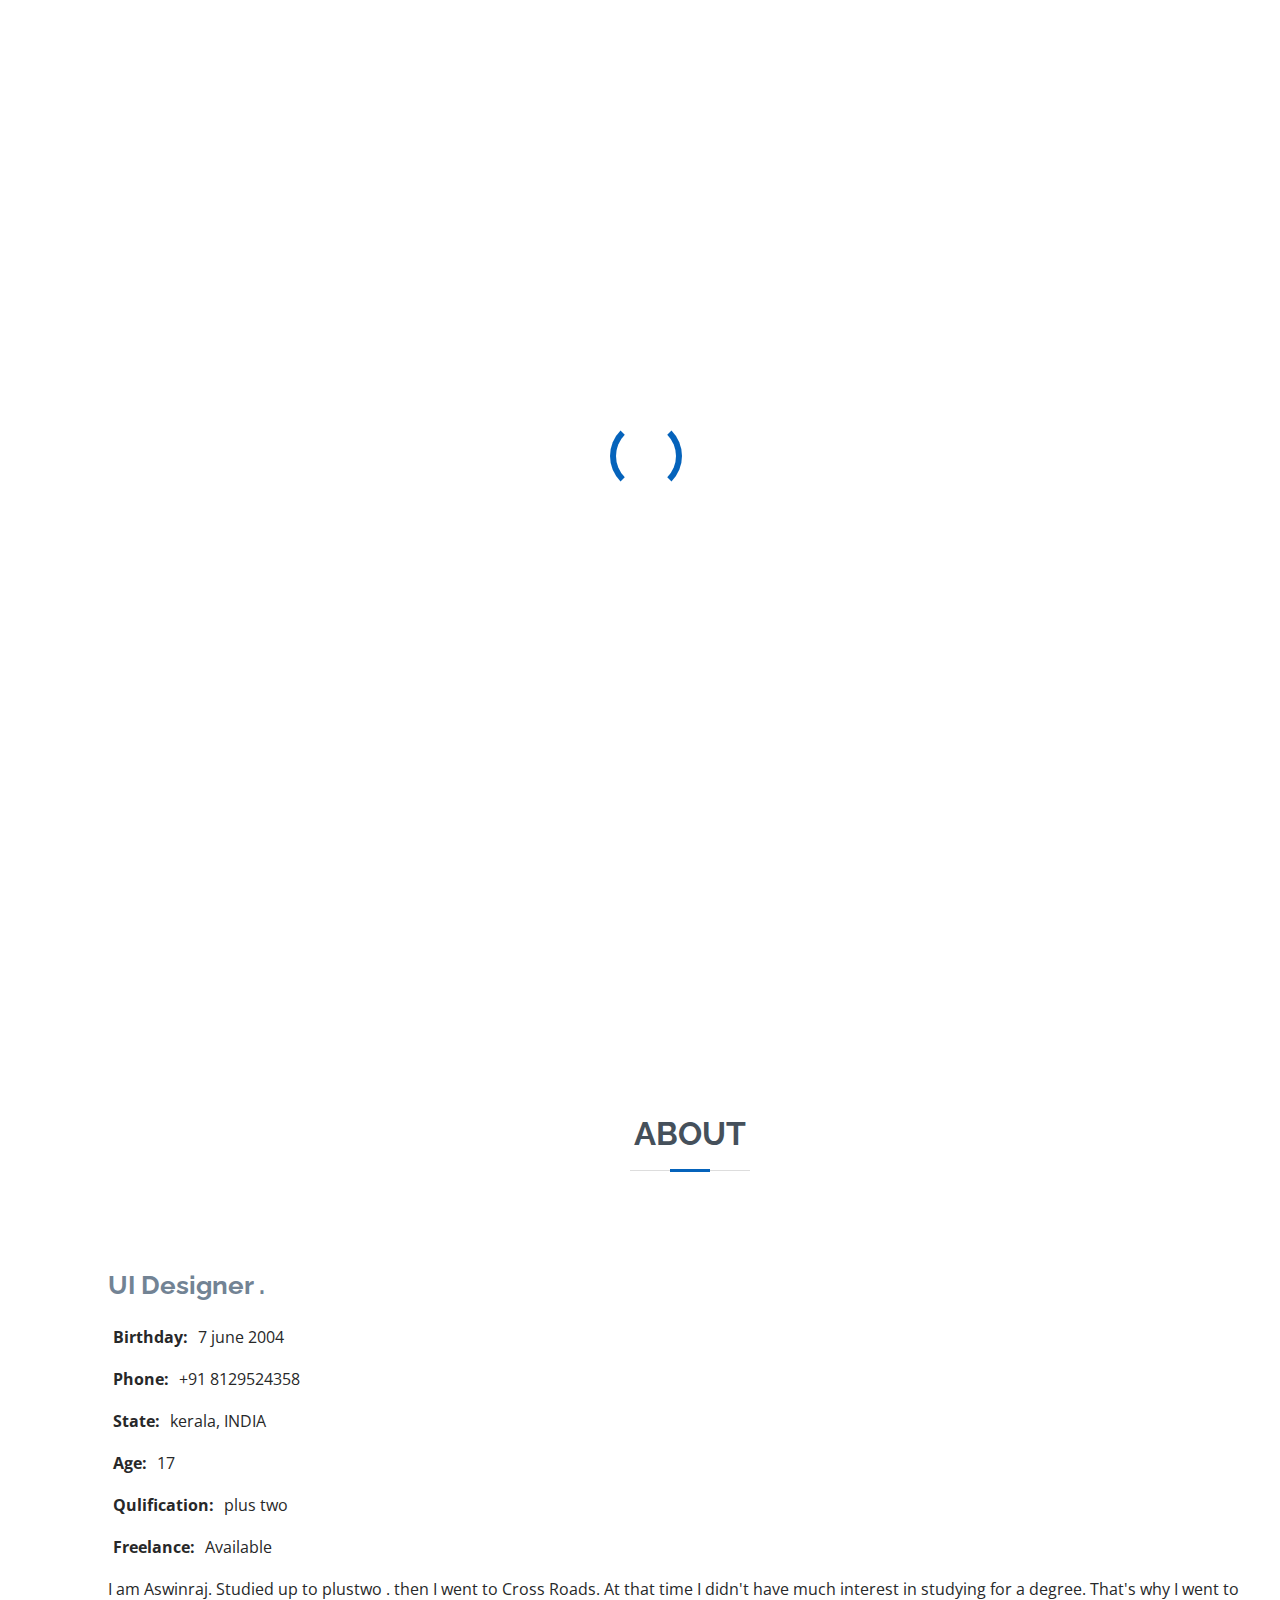
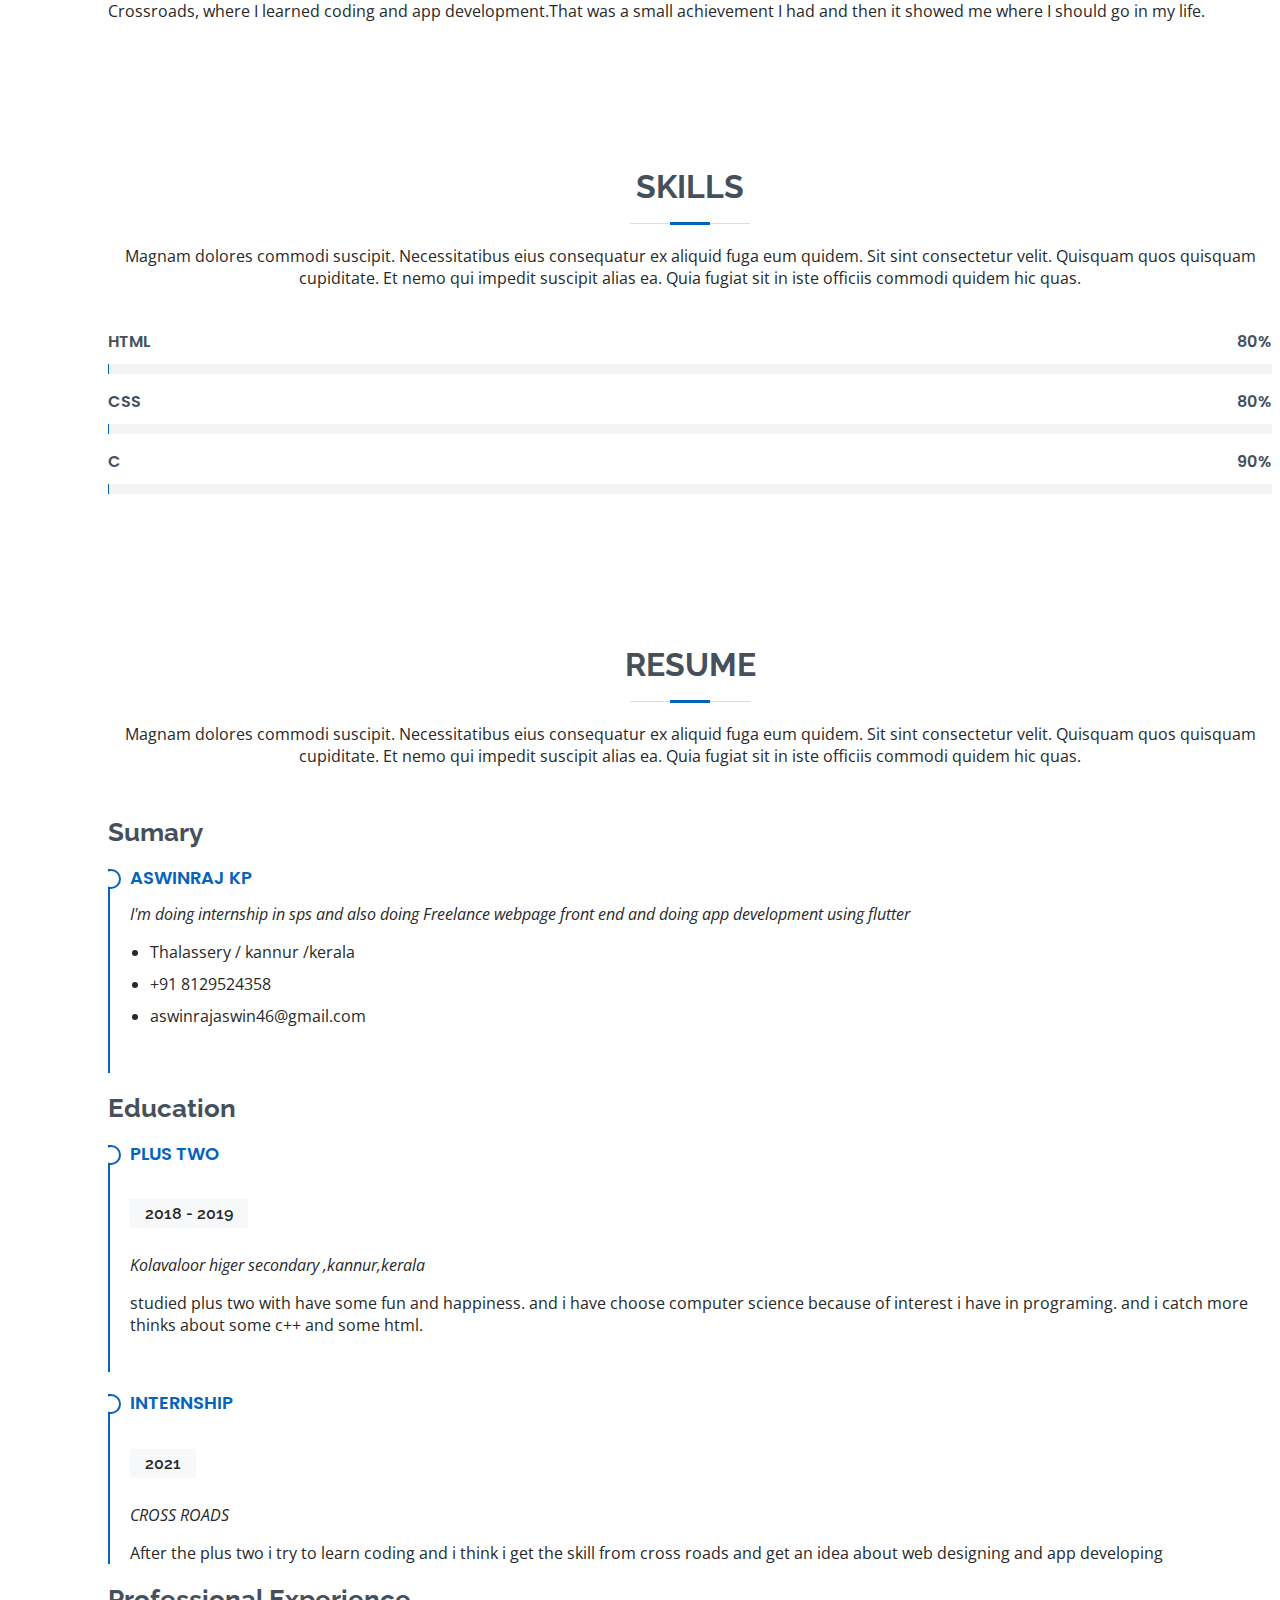
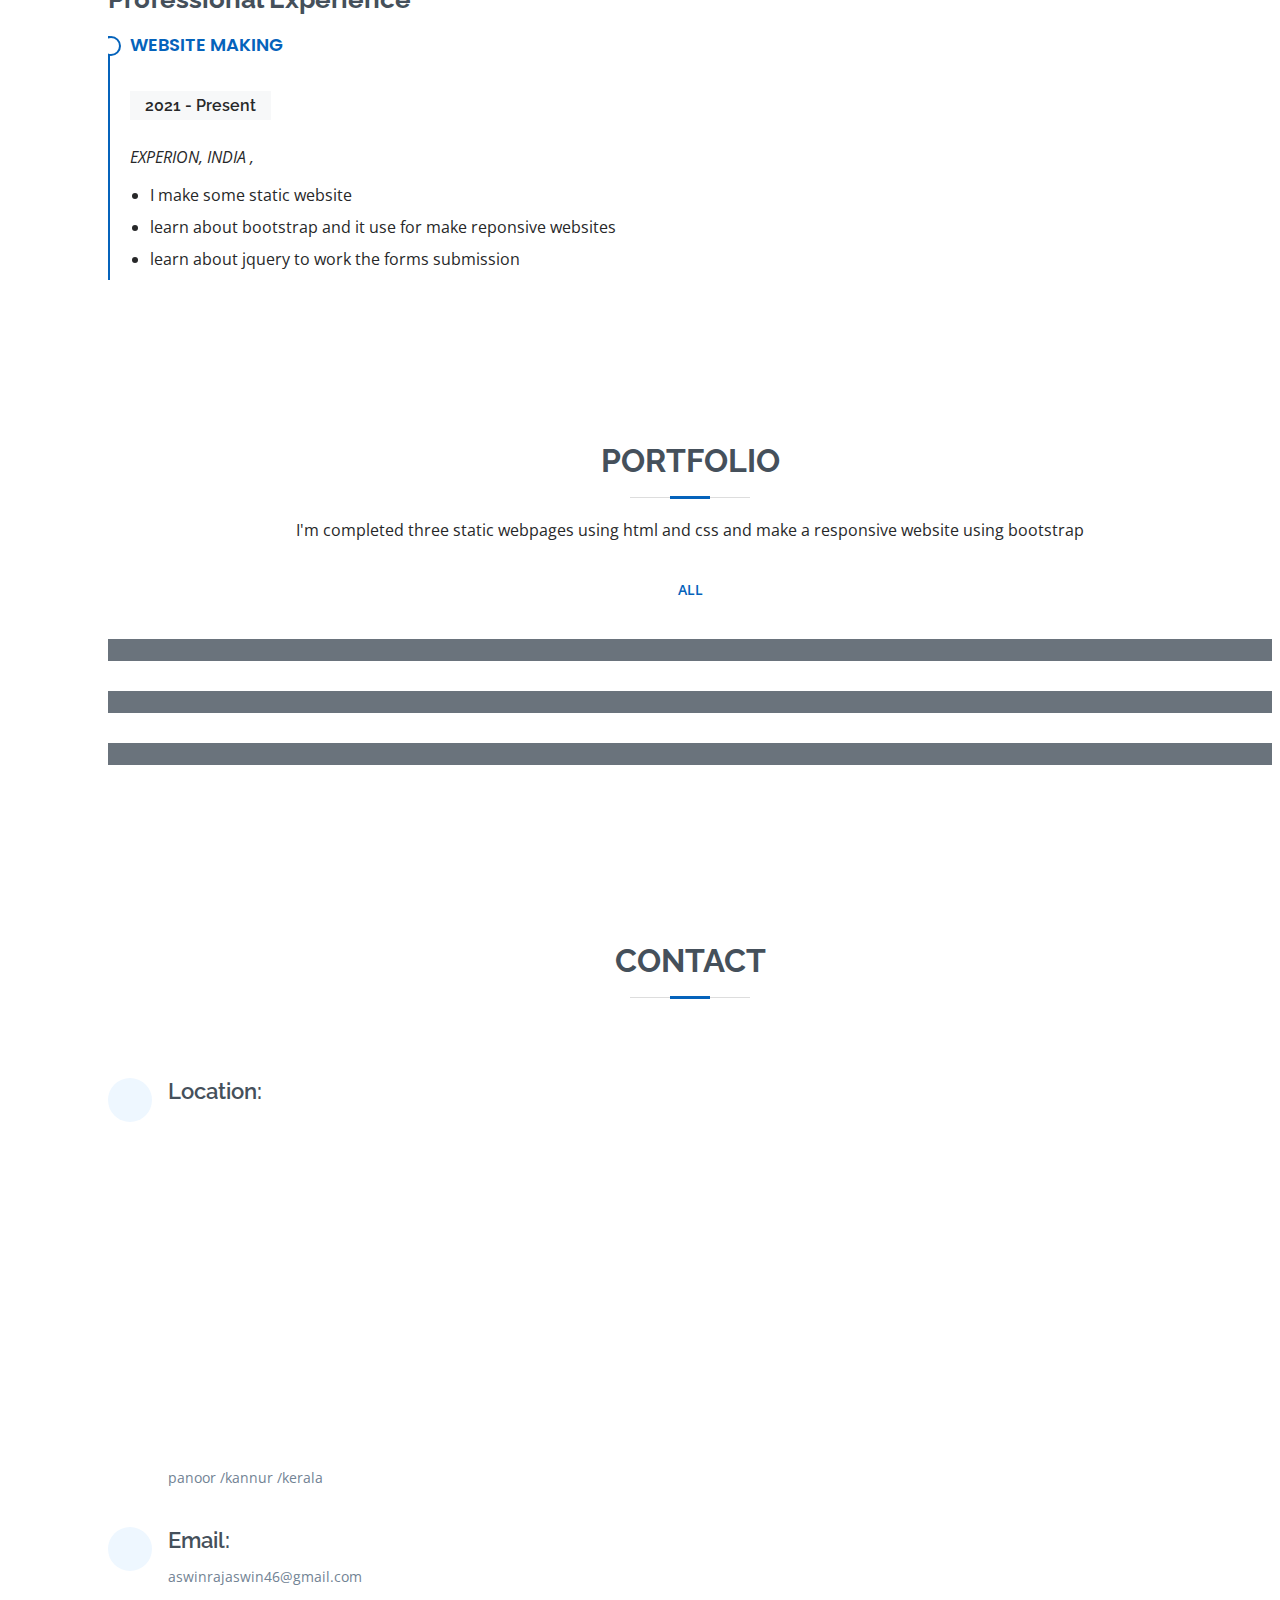
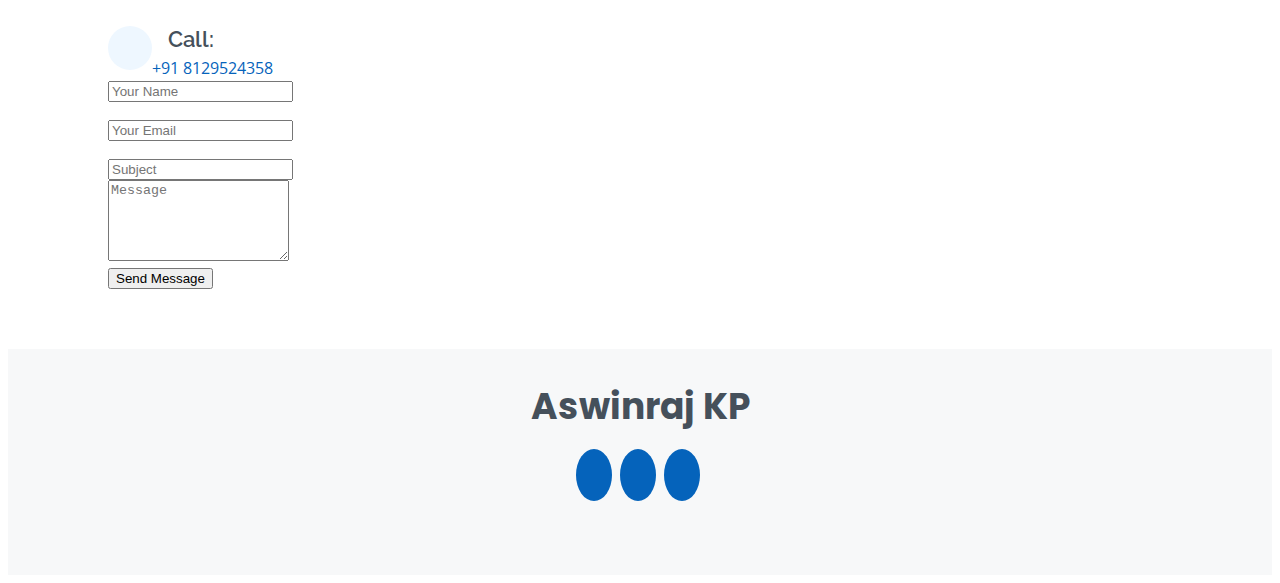
==== index.html @ 4da0a4b7 "a" ====
<!DOCTYPE html>
<html lang="en">

<head>
  <meta charset="utf-8">
  <meta content="width=device-width, initial-scale=1.0" name="viewport">

  <title>Aswinraj KP</title>
  <meta content="" name="description">
  <meta content="" name="keywords">

  <link href="aswin.jpg" rel="icon">
  <link href="aswin.jpg" rel="apple-touch-icon">
 
  
  <link href="https://fonts.googleapis.com/css?family=Open+Sans:300,300i,400,400i,600,600i,700,700i|Raleway:300,300i,400,400i,500,500i,600,600i,700,700i|Poppins:300,300i,400,400i,500,500i,600,600i,700,700i" rel="stylesheet">

  
  <link href="assets/vendor/aos/aos.css" rel="stylesheet">
  <link href="assets/vendor/bootstrap/css/bootstrap.min.css" rel="stylesheet">
  <link href="assets/vendor/bootstrap-icons/bootstrap-icons.css" rel="stylesheet">
  <link href="assets/vendor/boxicons/css/boxicons.min.css" rel="stylesheet">
  <link href="assets/vendor/glightbox/css/glightbox.min.css" rel="stylesheet">
  <link href="assets/vendor/swiper/swiper-bundle.min.css" rel="stylesheet">

 
  <link href="assets/css/style.css" rel="stylesheet">

  
</head>

<body>

  
  <i class="bi bi-list mobile-nav-toggle d-xl-none"></i>
  
  <header id="header" class="d-flex flex-column justify-content-center">

    <nav id="navbar" class="navbar nav-menu">
      <ul>
        <li><a href="#hero" class="nav-link scrollto active"><i class="bx bx-home"></i> <span>Home</span></a></li>
        <li><a href="#about" class="nav-link scrollto"><i class="bx bx-user"></i> <span>About</span></a></li>
        <li><a href="#resume" class="nav-link scrollto"><i class="bx bx-file-blank"></i> <span>Resume</span></a></li>
        <li><a href="#portfolio" class="nav-link scrollto"><i class="bx bx-book-content"></i> <span>Portfolio</span></a></li>
        <!-- <li><a href="#services" class="nav-link scrollto"><i class="bx bx-server"></i> <span>blog</span></a></li> -->
        <li><a href="#contact" class="nav-link scrollto"><i class="bx bx-envelope"></i> <span>Contact</span></a></li>
      </ul>
    </nav>
  </header>

 
  <section id="hero" class="d-flex flex-column justify-content-center">
    <div class="container" data-aos="zoom-in" data-aos-delay="100">
      <h1>Aswinraj kp</h1>
      <p>I'm <span class="typed" data-typed-items=" Freelancer"></span></p>
      <div class="social-links">
        <a href="https://www.facebook.com" class="facebook"><i class="bx bxl-facebook"></i></a>
        <a href="https://www.instagram.com" class="instagram"><i class="bx bxl-instagram"></i></a>
        <a href="https://www.linkedin.com" class="linkedin"><i class="bx bxl-linkedin"></i></a>
      </div>
    </div>
  </section>

  <main id="main">

    
    <section id="about" class="about">
      <div class="container" data-aos="fade-up">

        <div class="section-title">
          <h2>About</h2>
          <p></p>
        </div>

        <div class="row">
          <div class="col-lg-4">
            <img src="assets/img/profile-img.jpg" class="img-fluid" alt="">
          </div>
          <div class="col-lg-8 pt-4 pt-lg-0 content">
            <h3>UI Designer .</h3>
           
            <div class="row">
              <div class="col-lg-6">
                <ul>
                  <li><i class="bi bi-chevron-right"></i> <strong>Birthday:</strong> <span>7 june 2004</span></li>
                  <li><i class="bi bi-chevron-right"></i> <strong>Phone:</strong> <span>+91 8129524358</span></li>
                  <li><i class="bi bi-chevron-right"></i> <strong>State:</strong> <span>kerala, INDIA</span></li>
                </ul>
              </div>
              <div class="col-lg-6">
                <ul>
                  <li><i class="bi bi-chevron-right"></i> <strong>Age:</strong> <span>17</span></li>
                  <li><i class="bi bi-chevron-right"></i> <strong>Qulification:</strong> <span>plus two</span></li>
                  <li><i class="bi bi-chevron-right"></i> <strong>Freelance:</strong> <span>Available</span></li>
                </ul>
              </div>
            </div>
            <p>
              I am Aswinraj. Studied up to plustwo .  then I went to Cross Roads. At that time I didn't have much interest in studying for a degree. That's why I went to Crossroads, where I learned coding and app development.That was a small achievement I had and then it showed me where I should go in my life.
            </p>
      </div>
    </section>

   

   
    <section id="skills" class="skills section-bg">
      <div class="container" data-aos="fade-up">

        <div class="section-title">
          <h2>Skills</h2>
          <p>Magnam dolores commodi suscipit. Necessitatibus eius consequatur ex aliquid fuga eum quidem. Sit sint consectetur velit. Quisquam quos quisquam cupiditate. Et nemo qui impedit suscipit alias ea. Quia fugiat sit in iste officiis commodi quidem hic quas.</p>
        </div>

        <div class="row skills-content">

          <div class="col-lg-12">

            <div class="progress">
              <span class="skill">HTML <i class="val">80%</i></span>
              <div class="progress-bar-wrap">
                <div class="progress-bar" role="progressbar" aria-valuenow="80" aria-valuemin="0" aria-valuemax="100"></div>
              </div>
            </div>

            <div class="progress">
              <span class="skill">CSS <i class="val">80%</i></span>
              <div class="progress-bar-wrap">
                <div class="progress-bar" role="progressbar" aria-valuenow="80" aria-valuemin="0" aria-valuemax="100"></div>
              </div>
            </div>

            <div class="progress">
              <span class="skill">c <i class="val">90%</i></span>
              <div class="progress-bar-wrap">
                <div class="progress-bar" role="progressbar" aria-valuenow="90" aria-valuemin="0" aria-valuemax="100"></div>
              </div>
            </div>
          </div>

      </div>
    </section>

   
    <section id="resume" class="resume">
      <div class="container" data-aos="fade-up">

        <div class="section-title">
          <h2>Resume</h2>
          <p>Magnam dolores commodi suscipit. Necessitatibus eius consequatur ex aliquid fuga eum quidem. Sit sint consectetur velit. Quisquam quos quisquam cupiditate. Et nemo qui impedit suscipit alias ea. Quia fugiat sit in iste officiis commodi quidem hic quas.</p>
        </div>

        <div class="row">
          <div class="col-lg-6">
            <h3 class="resume-title">Sumary</h3>
            <div class="resume-item pb-0">
              <h4>Aswinraj KP</h4>
              <p><em>I'm doing internship in sps and also doing Freelance webpage front end and doing app development using flutter</em></p>
              <ul>
                <li>Thalassery / kannur /kerala</li>
                <li>+91 8129524358</li>
                <li>aswinrajaswin46@gmail.com</li>
              </ul>
            </div>

            <h3 class="resume-title">Education</h3>
            <div class="resume-item">
              <h4>PLUS TWO</h4>
              <h5>2018 - 2019</h5>
              <p><em>Kolavaloor higer secondary ,kannur,kerala</em></p>
          <p>studied plus two with have some fun and happiness. and i have choose computer science because of interest i have in programing. and i catch more thinks about some c++ and some html.   </p>
            </div>
            <div class="resume-item">
              <h4>INTERNSHIP</h4>
              <h5>2021</h5>
              <p><em>CROSS ROADS</em></p>
              <p>After the plus two i try to learn coding and  i think i get the skill from cross roads and get an idea about web designing and app developing  </p>
            </div>
          </div>
          <div class="col-lg-6">
            <h3 class="resume-title">Professional Experience</h3>
            <div class="resume-item">
              <h4>WEBSITE MAKING </h4>
              <h5>2021  - Present</h5>
              <p><em>EXPERION, INDIA , </em></p>
              <ul>
                <li>I make some static website </li>
                <li>learn about bootstrap and it use for make reponsive websites  </li>
                <li>learn about jquery to work the forms submission     </li>
              </ul>
            </div>
           
          </div>
        </div>

      </div>
    </section>
    
    <section id="portfolio" class="portfolio section-bg">
      <div class="container" data-aos="fade-up">

        <div class="section-title">
          <h2>Portfolio</h2>
          <p>I'm completed three static webpages using html and css and make a responsive website using bootstrap </p>
        </div>

        <div class="row">
          <div class="col-lg-12 d-flex justify-content-center" data-aos="fade-up" data-aos-delay="100">
            <ul id="portfolio-flters">
              <li data-filter="*" class="filter-active">All</li>
            </ul>
          </div>
        </div>

        <div class="row portfolio-container" data-aos="fade-up" data-aos-delay="200">

          <div class="col-lg-4 col-md-6 portfolio-item filter-web">
            <div class="portfolio-wrap">
              <img src="assets/img/portfolio/portfolio-1.jpg" class="img-fluid" alt="">
              <div class="portfolio-info">
                <h4>web 1</h4>
                <p>Web</p>
              </div>
            </div>
          </div>

          <div class="col-lg-4 col-md-6 portfolio-item filter-web">
            <div class="portfolio-wrap">
              <img src="assets/img/portfolio/portfolio-2.jpg" class="img-fluid" alt="">
              <div class="portfolio-info">
                <h4>Web 2</h4>
                <p>Web</p>
              </div>
            </div>
          </div>

          <div class="col-lg-4 col-md-6 portfolio-item filter-web">
            <div class="portfolio-wrap">
              <img src="assets/img/portfolio/portfolio-3.jpg" class="img-fluid" alt="">
              <div class="portfolio-info">
                <h4>web 3</h4>
                <p>WEB</p>
              </div>
            </div>
          </div>

        

         
        </div>

      </div>
    </section>

   
    <!-- <section id="services" class="services">
      <div class="container" data-aos="fade-up">

        <div class="section-title">
          <h2>BLOG </h2>
         
        </div>

        <div class="row">

          <div class="col-lg-4 col-md-6 d-flex align-items-stretch" data-aos="zoom-in" data-aos-delay="100">
            <div class="icon-box iconbox-blue">
              <div class="icon">
                <svg width="100" height="100" viewBox="0 0 600 600" xmlns="http://www.w3.org/2000/svg">
                  <path stroke="none" stroke-width="0" fill="#f5f5f5" d="M300,521.0016835830174C376.1290562159157,517.8887921683347,466.0731472004068,529.7835943286574,510.70327084640275,468.03025145048787C554.3714126377745,407.6079735673963,508.03601936045806,328.9844924480964,491.2728898941984,256.3432110539036C474.5976632858925,184.082847569629,479.9380746630129,96.60480741107993,416.23090153303,58.64404602377083C348.86323505073057,18.502131276798302,261.93793281208167,40.57373210992963,193.5410806939664,78.93577620505333C130.42746243093433,114.334589627462,98.30271207620316,179.96522072025542,76.75703585869454,249.04625023123273C51.97151888228291,328.5150500222984,13.704378332031375,421.85034740162234,66.52175969318436,486.19268352777647C119.04800174914682,550.1803526380478,217.28368757567262,524.383925680826,300,521.0016835830174"></path>
                </svg>
                <i class="bx bxl-dribbble"></i>
              </div>
              <h4><a href="">TRAVEL</a></h4>
              <p> TRAVEL helps to explore more. and some peoples enjoy travel .but some peoples not interest to travel but the 75% peoples likes to travel some times makes happy and some times it makes sad .but i think it helps people to get more relief from stress. to travel we need a plan and we get a knowledge about other culture and the life style of others and get the idea of food in different cultures     </p>
            </div>
          </div>

          <div class="col-lg-4 col-md-6 d-flex align-items-stretch mt-4 mt-md-0" data-aos="zoom-in" data-aos-delay="200">
            <div class="icon-box iconbox-orange ">
              <div class="icon">
                <svg width="100" height="100" viewBox="0 0 600 600" xmlns="http://www.w3.org/2000/svg">
                  <path stroke="none" stroke-width="0" fill="#f5f5f5" d="M300,582.0697525312426C382.5290701553225,586.8405444964366,449.9789794690241,525.3245884688669,502.5850820975895,461.55621195738473C556.606425686781,396.0723002908107,615.8543463187945,314.28637112970534,586.6730223649479,234.56875336149918C558.9533121215079,158.8439757836574,454.9685369536778,164.00468322053177,381.49747125262974,130.76875717737553C312.15926192815925,99.40240125094834,248.97055460311594,18.661163978235184,179.8680185752513,50.54337015887873C110.5421016452524,82.52863877960104,119.82277516462835,180.83849132639028,109.12597500060166,256.43424936330496C100.08760227029461,320.3096726198365,92.17705696193138,384.0621239912766,124.79988738764834,439.7174275375508C164.83382741302287,508.01625554203684,220.96474134820875,577.5009287672846,300,582.0697525312426"></path>
                </svg>
                <i class="bx bx-file"></i>
              </div>
              <h4><a href="">TECH NEWS  </a></h4>
              <p>every day the world get changes and the tech field have developments every day so we want to know about our tech news and it gives an idea of new technology and its helps get infomationation were will we GO . tech news when early show the coming technology and other interesting things. and you know that you can advice others and help them in tech field        </p>
            </div>
          </div>

          <div class="col-lg-4 col-md-6 d-flex align-items-stretch mt-4 mt-lg-0" data-aos="zoom-in" data-aos-delay="300">
            <div class="icon-box iconbox-pink">
              <div class="icon">
                <svg width="100" height="100" viewBox="0 0 600 600" xmlns="http://www.w3.org/2000/svg">
                  <path stroke="none" stroke-width="0" fill="#f5f5f5" d="M300,541.5067337569781C382.14930387511276,545.0595476570109,479.8736841581634,548.3450877840088,526.4010558755058,480.5488172755941C571.5218469581645,414.80211281144784,517.5187510058486,332.0715597781072,496.52539010469104,255.14436215662573C477.37192572678356,184.95920475031193,473.57363656557914,105.61284051026155,413.0603344069578,65.22779650032875C343.27470386102294,18.654635553484475,251.2091493199835,5.337323636656869,175.0934190732945,40.62881213300186C97.87086631185822,76.43348514350839,51.98124368387456,156.15599469081315,36.44837278890362,239.84606092416172C21.716077023791087,319.22268207091537,43.775223500013084,401.1760424656574,96.891909868211,461.97329694683043C147.22146801428983,519.5804099606455,223.5754009179313,538.201503339737,300,541.5067337569781"></path>
                </svg>
                <i class="bx bx-tachometer"></i>
              </div>
              <h4><a href=""> TALK </a></h4>
              <p>in this society. we haven't a better communication with others but we decide to speech with someone. then get a strong bond with them. in this time get more value in the time when we talking with some one but all are busy with their work. but we have some one to hear our words that a blessing and its remove stress for that time    </p>
            </div>
          </div>
          <div class="col-lg-4 col-md-6 d-flex align-items-stretch mt-4 mt-lg-0" data-aos="zoom-in" data-aos-delay="300">
            <div class="icon-box iconbox-pink">
              <div class="icon">
                <svg width="100" height="100" viewBox="0 0 600 600" xmlns="http://www.w3.org/2000/svg">
                  <path stroke="none" stroke-width="0" fill="#f5f5f5" d="M300,541.5067337569781C382.14930387511276,545.0595476570109,479.8736841581634,548.3450877840088,526.4010558755058,480.5488172755941C571.5218469581645,414.80211281144784,517.5187510058486,332.0715597781072,496.52539010469104,255.14436215662573C477.37192572678356,184.95920475031193,473.57363656557914,105.61284051026155,413.0603344069578,65.22779650032875C343.27470386102294,18.654635553484475,251.2091493199835,5.337323636656869,175.0934190732945,40.62881213300186C97.87086631185822,76.43348514350839,51.98124368387456,156.15599469081315,36.44837278890362,239.84606092416172C21.716077023791087,319.22268207091537,43.775223500013084,401.1760424656574,96.891909868211,461.97329694683043C147.22146801428983,519.5804099606455,223.5754009179313,538.201503339737,300,541.5067337569781"></path>
                </svg>
                <i class="bx bx-tachometer"></i>
              </div>
              <h4><a href=""> SPORTS </a></h4>
              <p>in india there india so many sports and it containing so many matches of cricket,football and etc. .the most sport in is cricket and also we have a good team to represent india and the one thing is india have world cup in cricket. and and the football is famous and all other sports like hokey and kabadi i like cricket most of the other sports   </p>
            </div>
          </div>


         

        </div>

      </div>
    </section> -->


    
    <section id="contact" class="contact">
      <div class="container" data-aos="fade-up">

        <div class="section-title">
          <h2>Contact</h2>
        </div>

        <div class="row mt-1">

          <div class="col-lg-4">
            <div class="info">
              <div class="address">
                <i class="bi bi-geo-alt"></i>
                <h4>Location:</h4>
                <div class="mapouter"><div class="gmap_canvas"><iframe class="gmap_iframe" width="100%" frameborder="0" scrolling="no" marginheight="0" marginwidth="0" src="https://maps.google.com/maps?width=382&amp;height=345&amp;hl=en&amp;q=panoor&amp;t=&amp;z=14&amp;ie=UTF8&amp;iwloc=B&amp;output=embed"></iframe><a href="https://www.fnfgo.com/">FNF Online Mods</a></div><style>.mapouter{position:relative;text-align:right;width:100%;height:345px;}.gmap_canvas {overflow:hidden;background:none!important;width:100%;height:345px;}.gmap_iframe {height:345px!important;}</style></div>
                <p>panoor /kannur /kerala</p>
              </div>

              <div class="email">
                <i class="bi bi-envelope"></i>
                <h4>Email:</h4>
                <p>aswinrajaswin46@gmail.com</p>
              </div>

              <div class="phone">
                <i class="bi bi-phone"></i>
                <h4>Call:</h4>
                <a href="tel:8129524358">+91 8129524358</a>
                <!-- <p>+91 8129524358</p> -->
              </div>

            </div>

          </div>

          <div class="col-lg-8 mt-5 mt-lg-0">

            <form id="submit-form">
              <div class="row">
                <div class="col-md-6 form-group">
                  <input type="text" name="name" class="form-control" oninput="this.value=this.value.replace(/[^A-Za-z-/ ]|^ /g,'')" maxlength="20" onkeyup="Per()"    id="name" placeholder="Your Name" required>
                 
                  <p class="er" id="peer"></p>
                </div>
                <div class="col-md-6 form-group mt-3 mt-md-0">
                  <input type="email" class="form-control" name="email" onkeyup="mal()" id="email" placeholder="Your Email" required>
                  <p class="er" id="maal"></p>
                </div>
              </div>
              <div class="form-group mt-3">
                <input type="text" class="form-control" name="subject" id="subject" placeholder="Subject" required>
              </div>
              <div class="form-group mt-3">
                <textarea class="form-control" name="message" rows="5" placeholder="Message" required></textarea>
              </div>
              <div class="my-3">
               
                <div class="error-message"></div>
                
              </div>
              <div class="text-center"><button type="submit">Send Message</button></div>
            </form>

          </div>

        </div>

      </div>
    </section>

  </main>

 
  <footer id="footer">
    <div class="container">
      <h3>Aswinraj KP</h3>
      <div class="social-links">
        <a href="#" class="facebook"><i class="bx bxl-facebook"></i></a>
        <a href="#" class="instagram"><i class="bx bxl-instagram"></i></a>
        <a href="#" class="linkedin"><i class="bx bxl-linkedin"></i></a>
      </div>
    </div>
  </footer>

  <div id="preloader"></div>
  <a href="#" class="back-to-top d-flex align-items-center justify-content-center"><i class="bi bi-arrow-up-short"></i></a>

  <script src="https://ajax.googleapis.com/ajax/libs/jquery/3.5.1/jquery.min.js"></script>
  <script src="assets/vendor/aos/aos.js"></script>
  <script src="assets/vendor/bootstrap/js/bootstrap.bundle.min.js"></script>
  <script src="assets/vendor/glightbox/js/glightbox.min.js"></script>
  <script src="assets/vendor/isotope-layout/isotope.pkgd.min.js"></script>
  <script src="assets/vendor/php-email-form/validate.js"></script>
  <script src="assets/vendor/purecounter/purecounter.js"></script>
  <script src="assets/vendor/swiper/swiper-bundle.min.js"></script>
  <script src="assets/vendor/typed.js/typed.min.js"></script>
  <script src="assets/vendor/waypoints/noframework.waypoints.js"></script>

   <script src="assets/js/main.js"></script>


  <script>
    $("#submit-form").submit((e)=>{
        e.preventDefault()
        $.ajax({
            url:"https://script.google.com/macros/s/AKfycbxGHve1eW4_Kq1Y6_3KfyLB2xyuveWTqMeU-fjz-3I0kWaK92V8R6CroICCh43lqlQg/exec",
            data:$("#submit-form").serialize(),
            method:"post",
            success:function (response){
                alert("Form submitted successfully")
                window.location.reload()
               
            },
            error:function (err){
                alert("Something Error")

            }
        })
    })
</script>
</body>

</html>
---- assets/css/style.css ----
body {
  font-family: "Open Sans", sans-serif;
  color: #272829;
}

a {
  color: #0563bb;
  text-decoration: none;
}

a:hover {
  color: #067ded;
  text-decoration: none;
}

h1, h2, h3, h4, h5, h6 {
  font-family: "Raleway", sans-serif;
}


.back-to-top {
  position: fixed;
  visibility: hidden;
  opacity: 0;
  right: 15px;
  bottom: 15px;
  z-index: 996;
  background: #0563bb;
  width: 40px;
  height: 40px;
  border-radius: 50px;
  transition: all 0.4s;
}
.back-to-top i {
  font-size: 28px;
  color: #fff;
  line-height: 0;
}
.back-to-top:hover {
  background: #0678e3;
  color: #fff;
}
.back-to-top.active {
  visibility: visible;
  opacity: 1;
}

/*--------------------------------------------------------------
# Preloader
--------------------------------------------------------------*/
#preloader {
  position: fixed;
  top: 0;
  left: 0;
  right: 0;
  bottom: 0;
  z-index: 9999;
  overflow: hidden;
  background: #fff;
}

#preloader:before {
  content: "";
  position: fixed;
  top: calc(50% - 30px);
  left: calc(50% - 30px);
  border: 6px solid #0563bb;
  border-top-color: #fff;
  border-bottom-color: #fff;
  border-radius: 50%;
  width: 60px;
  height: 60px;
  -webkit-animation: animate-preloader 1s linear infinite;
  animation: animate-preloader 1s linear infinite;
}

@-webkit-keyframes animate-preloader {
  0% {
    transform: rotate(0deg);
  }
  100% {
    transform: rotate(360deg);
  }
}

@keyframes animate-preloader {
  0% {
    transform: rotate(0deg);
  }
  100% {
    transform: rotate(360deg);
  }
}
/*--------------------------------------------------------------
# Disable aos animation delay on mobile devices
--------------------------------------------------------------*/
@media screen and (max-width: 768px) {
  [data-aos-delay] {
    transition-delay: 0 !important;
  }
}
/*--------------------------------------------------------------
# Header
--------------------------------------------------------------*/
#header {
  position: fixed;
  top: 0;
  left: 0;
  bottom: 0;
  z-index: 9997;
  transition: all 0.5s;
  padding: 15px;
  overflow-y: auto;
}
@media (max-width: 992px) {
  #header {
    width: 300px;
    background: #fff;
    border-right: 1px solid #e6e9ec;
    left: -300px;
  }
}

@media (min-width: 992px) {
  #main {
    margin-left: 100px;
  }
}
/*--------------------------------------------------------------
# Navigation Menu
--------------------------------------------------------------*/
/**
* Desktop Navigation 
*/
.nav-menu {
  padding: 0;
  display: block;
}
.nav-menu * {
  margin: 0;
  padding: 0;
  list-style: none;
}
.nav-menu > ul > li {
  position: relative;
  white-space: nowrap;
}
.nav-menu a, .nav-menu a:focus {
  display: flex;
  align-items: center;
  color: #45505b;
  padding: 10px 18px;
  margin-bottom: 8px;
  transition: 0.3s;
  font-size: 15px;
  border-radius: 50px;
  background: #f2f3f5;
  height: 56px;
  width: 100%;
  overflow: hidden;
  transition: 0.3s;
}
.nav-menu a i, .nav-menu a:focus i {
  font-size: 20px;
}
.nav-menu a span, .nav-menu a:focus span {
  padding: 0 5px 0 7px;
  color: #45505b;
}
@media (min-width: 992px) {
  .nav-menu a, .nav-menu a:focus {
    width: 56px;
  }
  .nav-menu a span, .nav-menu a:focus span {
    display: none;
    color: #fff;
  }
}
.nav-menu a:hover, .nav-menu .active, .nav-menu .active:focus, .nav-menu li:hover > a {
  color: #fff;
  background: #0563bb;
}
.nav-menu a:hover span, .nav-menu .active span, .nav-menu .active:focus span, .nav-menu li:hover > a span {
  color: #fff;
}
.nav-menu a:hover, .nav-menu li:hover > a {
  width: 100%;
  color: #fff;
}
.nav-menu a:hover span, .nav-menu li:hover > a span {
  display: block;
}

/**
* Mobile Navigation 
*/
.mobile-nav-toggle {
  position: fixed;
  right: 10px;
  top: 10px;
  z-index: 9998;
  border: 0;
  background: none;
  font-size: 28px;
  transition: all 0.4s;
  outline: none !important;
  line-height: 0;
  cursor: pointer;
  border-radius: 50px;
  padding: 5px;
}
.mobile-nav-toggle i {
  color: #45505b;
}

.mobile-nav-active {
  overflow: hidden;
}
.mobile-nav-active #header {
  left: 0;
}
.mobile-nav-active .mobile-nav-toggle {
  color: #fff;
  background-color: #0563bb;
}

/*--------------------------------------------------------------
# Hero Section
--------------------------------------------------------------*/
#hero {
width: 100%;
  height: 100vh;
  background: url("../img/hero-bg.jpg") top right no-repeat;
  background-size: cover;
  position: relative;
}
@media (min-width: 992px) {
  #hero {
    padding-left: 160px;
  }
}
#hero:before {
  content: "";
  background: rgba(255, 255, 255, 0.8);
  position: absolute;
  bottom: 0;
  top: 0;
  left: 0;
  right: 0;
}
#hero h1 {
  margin: 0;
  font-size: 64px;
  font-weight: 700;
  line-height: 56px;
  color: #45505b;
}
#hero p {
  color: #45505b;
  margin: 15px 0 0 0;
  font-size: 26px;
  font-family: "Poppins", sans-serif;
}
#hero p span {
  color: #0563bb;
  letter-spacing: 1px;
}
#hero .social-links {
  margin-top: 30px;
}
#hero .social-links a {
  font-size: 24px;
  display: inline-block;
  color: #45505b;
  line-height: 1;
  margin-right: 20px;
  transition: 0.3s;
}
#hero .social-links a:hover {
  color: #0563bb;
}
@media (max-width: 992px) {
  #hero {
    text-align: center;
  }
  #hero h1 {
    font-size: 32px;
    line-height: 36px;
  }
  #hero p {
    margin-top: 10px;
    font-size: 20px;
    line-height: 24px;
  }
}

/*--------------------------------------------------------------
# Sections General
--------------------------------------------------------------*/
section {
  padding: 60px 0;
  overflow: hidden;
}

.section-title {
  text-align: center;
  padding-bottom: 30px;
}
.section-title h2 {
  font-size: 32px;
  font-weight: bold;
  text-transform: uppercase;
  margin-bottom: 20px;
  padding-bottom: 20px;
  position: relative;
  color: #45505b;
}
.section-title h2::before {
  content: "";
  position: absolute;
  display: block;
  width: 120px;
  height: 1px;
  background: #ddd;
  bottom: 1px;
  left: calc(50% - 60px);
}
.section-title h2::after {
  content: "";
  position: absolute;
  display: block;
  width: 40px;
  height: 3px;
  background: #0563bb;
  bottom: 0;
  left: calc(50% - 20px);
}
.section-title p {
  margin-bottom: 0;
}

/*--------------------------------------------------------------
# About
--------------------------------------------------------------*/
.about .content h3 {
  font-weight: 700;
  font-size: 26px;
  color: #728394;
}
.about .content ul {
  list-style: none;
  padding: 0;
}
.about .content ul li {
  margin-bottom: 20px;
  display: flex;
  align-items: center;
}
.about .content ul strong {
  margin-right: 10px;
}
.about .content ul i {
  font-size: 16px;
  margin-right: 5px;
  color: #0563bb;
  line-height: 0;
}
.about .content p:last-child {
  margin-bottom: 0;
}

/*--------------------------------------------------------------
# Facts
--------------------------------------------------------------*/
.facts .count-box {
  padding: 30px 30px 25px 30px;
  margin-top: 30px;
  width: 100%;
  position: relative;
  text-align: center;
  background: #fff;
}
.facts .count-box i {
  position: absolute;
  top: -25px;
  left: 50%;
  transform: translateX(-50%);
  font-size: 24px;
  background: #0563bb;
  color: #fff;
  border-radius: 50px;
  display: inline-flex;
  align-items: center;
  justify-content: center;
  width: 48px;
  height: 48px;
}
.facts .count-box span {
  font-size: 36px;
  display: block;
  font-weight: 600;
  color: #011426;
}
.facts .count-box p {
  padding: 0;
  margin: 0;
  font-family: "Raleway", sans-serif;
  font-size: 14px;
}

/*--------------------------------------------------------------
# Akills
--------------------------------------------------------------*/
.skills .progress {
  height: 60px;
  display: block;
  background: none;
  border-radius: 0;
}
.skills .progress .skill {
  padding: 10px 0;
  margin: 0;
  text-transform: uppercase;
  display: block;
  font-weight: 600;
  font-family: "Poppins", sans-serif;
  color: #45505b;
}
.skills .progress .skill .val {
  float: right;
  font-style: normal;
}
.skills .progress-bar-wrap {
  background: #f2f3f5;
}
.skills .progress-bar {
  width: 1px;
  height: 10px;
  transition: 0.9s;
  background-color: #0563bb;
}

/*--------------------------------------------------------------
# Resume
--------------------------------------------------------------*/
.resume .resume-title {
  font-size: 26px;
  font-weight: 700;
  margin-top: 20px;
  margin-bottom: 20px;
  color: #45505b;
}
.resume .resume-item {
  padding: 0 0 20px 20px;
  margin-top: -2px;
  border-left: 2px solid #0563bb;
  position: relative;
}
.resume .resume-item h4 {
  line-height: 18px;
  font-size: 18px;
  font-weight: 600;
  text-transform: uppercase;
  font-family: "Poppins", sans-serif;
  color: #0563bb;
  margin-bottom: 10px;
}
.resume .resume-item h5 {
  font-size: 16px;
  background: #f7f8f9;
  padding: 5px 15px;
  display: inline-block;
  font-weight: 600;
  margin-bottom: 10px;
}
.resume .resume-item ul {
  padding-left: 20px;
}
.resume .resume-item ul li {
  padding-bottom: 10px;
}
.resume .resume-item:last-child {
  padding-bottom: 0;
}
.resume .resume-item::before {
  content: "";
  position: absolute;
  width: 16px;
  height: 16px;
  border-radius: 50px;
  left: -9px;
  top: 0;
  background: #fff;
  border: 2px solid #0563bb;
}

/*--------------------------------------------------------------
# Portfolio
--------------------------------------------------------------*/
.portfolio .portfolio-item {
  margin-bottom: 30px;
}
.portfolio #portfolio-flters {
  padding: 0;
  margin: 0 auto 25px auto;
  list-style: none;
  text-align: center;
  background: #fff;
  border-radius: 50px;
  padding: 2px 15px;
}
.portfolio #portfolio-flters li {
  cursor: pointer;
  display: inline-block;
  padding: 10px 15px;
  font-size: 14px;
  font-weight: 600;
  line-height: 1;
  text-transform: uppercase;
  color: #272829;
  margin-bottom: 5px;
  transition: all 0.3s ease-in-out;
}
.portfolio #portfolio-flters li:hover, .portfolio #portfolio-flters li.filter-active {
  color: #0563bb;
}
.portfolio #portfolio-flters li:last-child {
  margin-right: 0;
}
.portfolio .portfolio-wrap {
  transition: 0.3s;
  position: relative;
  overflow: hidden;
  z-index: 1;
  background: rgba(69, 80, 91, 0.8);
}
.portfolio .portfolio-wrap::before {
  content: "";
  background: rgba(255, 255, 255, 0.7);
  position: absolute;
  left: 30px;
  right: 30px;
  top: 30px;
  bottom: 30px;
  transition: all ease-in-out 0.3s;
  z-index: 2;
  opacity: 0;
}
.portfolio .portfolio-wrap .portfolio-info {
  opacity: 0;
  position: absolute;
  top: 0;
  left: 0;
  right: 0;
  bottom: 0;
  text-align: center;
  z-index: 3;
  transition: all ease-in-out 0.3s;
  display: flex;
  flex-direction: column;
  justify-content: center;
  align-items: center;
}
.portfolio .portfolio-wrap .portfolio-info::before {
  display: block;
  content: "";
  width: 48px;
  height: 48px;
  position: absolute;
  top: 35px;
  left: 35px;
  border-top: 3px solid #d7dce1;
  border-left: 3px solid #d7dce1;
  transition: all 0.5s ease 0s;
  z-index: 9994;
}
.portfolio .portfolio-wrap .portfolio-info::after {
  display: block;
  content: "";
  width: 48px;
  height: 48px;
  position: absolute;
  bottom: 35px;
  right: 35px;
  border-bottom: 3px solid #d7dce1;
  border-right: 3px solid #d7dce1;
  transition: all 0.5s ease 0s;
  z-index: 9994;
}
.portfolio .portfolio-wrap .portfolio-info h4 {
  font-size: 20px;
  color: #45505b;
  font-weight: 600;
}
.portfolio .portfolio-wrap .portfolio-info p {
  color: #45505b;
  font-size: 14px;
  text-transform: uppercase;
  padding: 0;
  margin: 0;
}
.portfolio .portfolio-wrap .portfolio-links {
  text-align: center;
  z-index: 4;
}
.portfolio .portfolio-wrap .portfolio-links a {
  color: #45505b;
  margin: 0 2px;
  font-size: 28px;
  display: inline-block;
  transition: 0.3s;
}
.portfolio .portfolio-wrap .portfolio-links a:hover {
  color: #148af9;
}
.portfolio .portfolio-wrap:hover::before {
  top: 0;
  left: 0;
  right: 0;
  bottom: 0;
  opacity: 1;
}
.portfolio .portfolio-wrap:hover .portfolio-info {
  opacity: 1;
}
.portfolio .portfolio-wrap:hover .portfolio-info::before {
  top: 15px;
  left: 15px;
}
.portfolio .portfolio-wrap:hover .portfolio-info::after {
  bottom: 15px;
  right: 15px;
}

/*--------------------------------------------------------------
# Portfolio Details
--------------------------------------------------------------*/
.portfolio-details {
  padding-top: 40px;
}
.portfolio-details .portfolio-details-slider img {
  width: 100%;
}
.portfolio-details .portfolio-details-slider .swiper-pagination {
  margin-top: 20px;
  position: relative;
}
.portfolio-details .portfolio-details-slider .swiper-pagination .swiper-pagination-bullet {
  width: 12px;
  height: 12px;
  background-color: #fff;
  opacity: 1;
  border: 1px solid #0563bb;
}
.portfolio-details .portfolio-details-slider .swiper-pagination .swiper-pagination-bullet-active {
  background-color: #0563bb;
}
.portfolio-details .portfolio-info {
  padding: 30px;
  box-shadow: 0px 0 30px rgba(69, 80, 91, 0.08);
}
.portfolio-details .portfolio-info h3 {
  font-size: 22px;
  font-weight: 700;
  margin-bottom: 20px;
  padding-bottom: 20px;
  border-bottom: 1px solid #eee;
}
.portfolio-details .portfolio-info ul {
  list-style: none;
  padding: 0;
  font-size: 15px;
}
.portfolio-details .portfolio-info ul li + li {
  margin-top: 10px;
}
.portfolio-details .portfolio-description {
  padding-top: 30px;
}
.portfolio-details .portfolio-description h2 {
  font-size: 26px;
  font-weight: 700;
  margin-bottom: 20px;
}
.portfolio-details .portfolio-description p {
  padding: 0;
}

/*--------------------------------------------------------------
# Services
--------------------------------------------------------------*/
.services .icon-box {
  text-align: center;
  padding: 70px 20px 80px 20px;
  transition: all ease-in-out 0.3s;
  background: #fff;
  box-shadow: 0px 5px 90px 0px rgba(110, 123, 131, 0.05);
}
.services .icon-box .icon {
  margin: 0 auto;
  width: 100px;
  height: 100px;
  display: flex;
  align-items: center;
  justify-content: center;
  transition: ease-in-out 0.3s;
  position: relative;
}
.services .icon-box .icon i {
  font-size: 36px;
  transition: 0.5s;
  position: relative;
}
.services .icon-box .icon svg {
  position: absolute;
  top: 0;
  left: 0;
}
.services .icon-box .icon svg path {
  transition: 0.5s;
  fill: #f5f5f5;
}
.services .icon-box h4 {
  font-weight: 600;
  margin: 10px 0 15px 0;
  font-size: 22px;
}
.services .icon-box h4 a {
  color: #45505b;
  transition: ease-in-out 0.3s;
}
.services .icon-box p {
  line-height: 24px;
  font-size: 14px;
  margin-bottom: 0;
}
.services .icon-box:hover {
  border-color: #fff;
  box-shadow: 0px 0 35px 0 rgba(0, 0, 0, 0.08);
}
.services .iconbox-blue i {
  color: #47aeff;
}
.services .iconbox-blue:hover .icon i {
  color: #fff;
}
.services .iconbox-blue:hover .icon path {
  fill: #47aeff;
}
.services .iconbox-orange i {
  color: #ffa76e;
}
.services .iconbox-orange:hover .icon i {
  color: #fff;
}
.services .iconbox-orange:hover .icon path {
  fill: #ffa76e;
}
.services .iconbox-pink i {
  color: #e80368;
}
.services .iconbox-pink:hover .icon i {
  color: #fff;
}
.services .iconbox-pink:hover .icon path {
  fill: #e80368;
}
.services .iconbox-yellow i {
  color: #ffbb2c;
}
.services .iconbox-yellow:hover .icon i {
  color: #fff;
}
.services .iconbox-yellow:hover .icon path {
  fill: #ffbb2c;
}
.services .iconbox-red i {
  color: #ff5828;
}
.services .iconbox-red:hover .icon i {
  color: #fff;
}
.services .iconbox-red:hover .icon path {
  fill: #ff5828;
}
.services .iconbox-teal i {
  color: #11dbcf;
}
.services .iconbox-teal:hover .icon i {
  color: #fff;
}
.services .iconbox-teal:hover .icon path {
  fill: #11dbcf;
}

/*--------------------------------------------------------------
# Testimonials
--------------------------------------------------------------*/
.testimonials .section-header {
  margin-bottom: 40px;
}
.testimonials .testimonials-carousel, .testimonials .testimonials-slider {
  overflow: hidden;
}
.testimonials .testimonial-item {
  text-align: center;
}
.testimonials .testimonial-item .testimonial-img {
  width: 120px;
  border-radius: 50%;
  border: 4px solid #fff;
  margin: 0 auto;
}
.testimonials .testimonial-item h3 {
  font-size: 20px;
  font-weight: bold;
  margin: 10px 0 5px 0;
  color: #111;
}
.testimonials .testimonial-item h4 {
  font-size: 14px;
  color: #999;
  margin: 0 0 15px 0;
}
.testimonials .testimonial-item .quote-icon-left, .testimonials .testimonial-item .quote-icon-right {
  color: #90c8fc;
  font-size: 26px;
}
.testimonials .testimonial-item .quote-icon-left {
  display: inline-block;
  left: -5px;
  position: relative;
}
.testimonials .testimonial-item .quote-icon-right {
  display: inline-block;
  right: -5px;
  position: relative;
  top: 10px;
}
.testimonials .testimonial-item p {
  font-style: italic;
  margin: 0 auto 15px auto;
}
.testimonials .swiper-pagination {
  margin-top: 20px;
  position: relative;
}
.testimonials .swiper-pagination .swiper-pagination-bullet {
  width: 12px;
  height: 12px;
  background-color: #fff;
  opacity: 1;
  border: 1px solid #0563bb;
}
.testimonials .swiper-pagination .swiper-pagination-bullet-active {
  background-color: #0563bb;
}
@media (min-width: 992px) {
  .testimonials .testimonial-item p {
    width: 80%;
  }
}

/*--------------------------------------------------------------
# Contact
--------------------------------------------------------------*/
.contact .info {
  width: 100%;
  background: #fff;
}
.contact .info i {
  font-size: 20px;
  color: #0563bb;
  float: left;
  width: 44px;
  height: 44px;
  background: #eef7ff;
  display: flex;
  justify-content: center;
  align-items: center;
  border-radius: 50px;
  transition: all 0.3s ease-in-out;
}
.contact .info h4 {
  padding: 0 0 0 60px;
  font-size: 22px;
  font-weight: 600;
  margin-bottom: 5px;
  color: #45505b;
}
.contact .info p {
  padding: 0 0 0 60px;
  margin-bottom: 0;
  font-size: 14px;
  color: #728394;
}
.contact .info .email, .contact .info .phone {
  margin-top: 40px;
}
.contact .info .email:hover i, .contact .info .address:hover i, .contact .info .phone:hover i {
  background: #0563bb;
  color: #fff;
}
.contact .php-email-form {
  width: 100%;
  background: #fff;
}
.contact .php-email-form .form-group {
  padding-bottom: 8px;
}
.contact .php-email-form .error-message {
  display: none;
  color: #fff;
  background: #ed3c0d;
  text-align: left;
  padding: 15px;
  font-weight: 600;
}
.contact .php-email-form .error-message br + br {
  margin-top: 25px;
}
.contact .php-email-form .sent-message {
  display: none;
  color: #fff;
  background: #18d26e;
  text-align: center;
  padding: 15px;
  font-weight: 600;
}
.contact .php-email-form .loading {
  display: none;
  background: #fff;
  text-align: center;
  padding: 15px;
}
.contact .php-email-form .loading:before {
  content: "";
  display: inline-block;
  border-radius: 50%;
  width: 24px;
  height: 24px;
  margin: 0 10px -6px 0;
  border: 3px solid #18d26e;
  border-top-color: #eee;
  -webkit-animation: animate-loading 1s linear infinite;
  animation: animate-loading 1s linear infinite;
}
.contact .php-email-form input, .contact .php-email-form textarea {
  border-radius: 4px;
  box-shadow: none;
  font-size: 14px;
}
.contact .php-email-form input {
  height: 44px;
}
.contact .php-email-form textarea {
  padding: 10px 12px;
}
.contact .php-email-form button[type=submit] {
  background: #0563bb;
  border: 0;
  padding: 10px 35px;
  color: #fff;
  transition: 0.4s;
  border-radius: 50px;
}
.contact .php-email-form button[type=submit]:hover {
  background: #0678e3;
}
@-webkit-keyframes animate-loading {
  0% {
    transform: rotate(0deg);
  }
  100% {
    transform: rotate(360deg);
  }
}
@keyframes animate-loading {
  0% {
    transform: rotate(0deg);
  }
  100% {
    transform: rotate(360deg);
  }
}

/*--------------------------------------------------------------
# Footer
--------------------------------------------------------------*/
#footer {
  background: #f7f8f9;
  color: #45505b;
  font-size: 14px;
  text-align: center;
  padding: 30px 0;
}
#footer h3 {
  font-size: 36px;
  font-weight: 700;
  position: relative;
  font-family: "Poppins", sans-serif;
  padding: 0;
  margin: 0 0 15px 0;
}
#footer p {
  font-size: 15;
  font-style: italic;
  padding: 0;
  margin: 0 0 40px 0;
}
#footer .social-links {
  margin: 0 0 40px 0;
}
#footer .social-links a {
  font-size: 18px;
  display: inline-block;
  background: #0563bb;
  color: #fff;
  line-height: 1;
  padding: 8px 0;
  margin-right: 4px;
  border-radius: 50%;
  text-align: center;
  width: 36px;
  height: 36px;
  transition: 0.3s;
}
#footer .social-links a:hover {
  background: #0678e3;
  color: #fff;
  text-decoration: none;
}
#footer .copyright {
  margin: 0 0 5px 0;
}
#footer .credits {
  font-size: 13px;
}
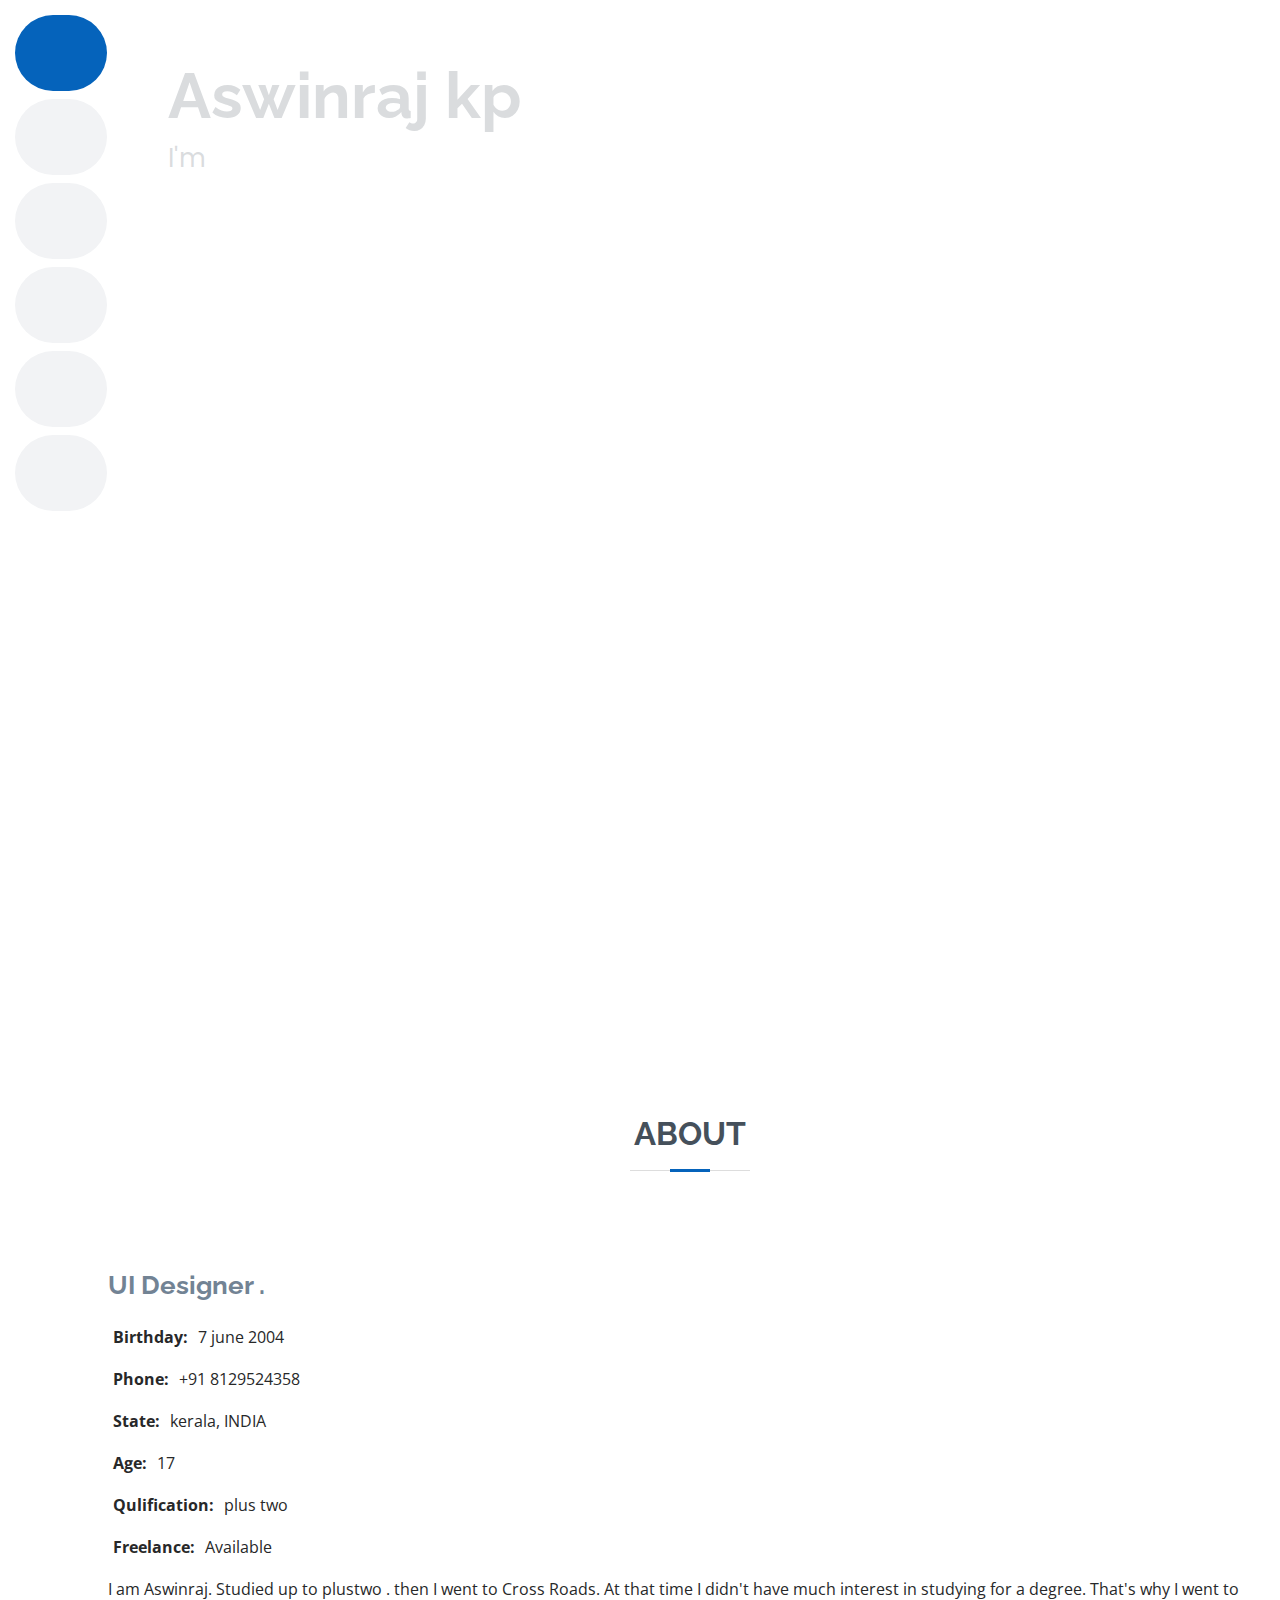
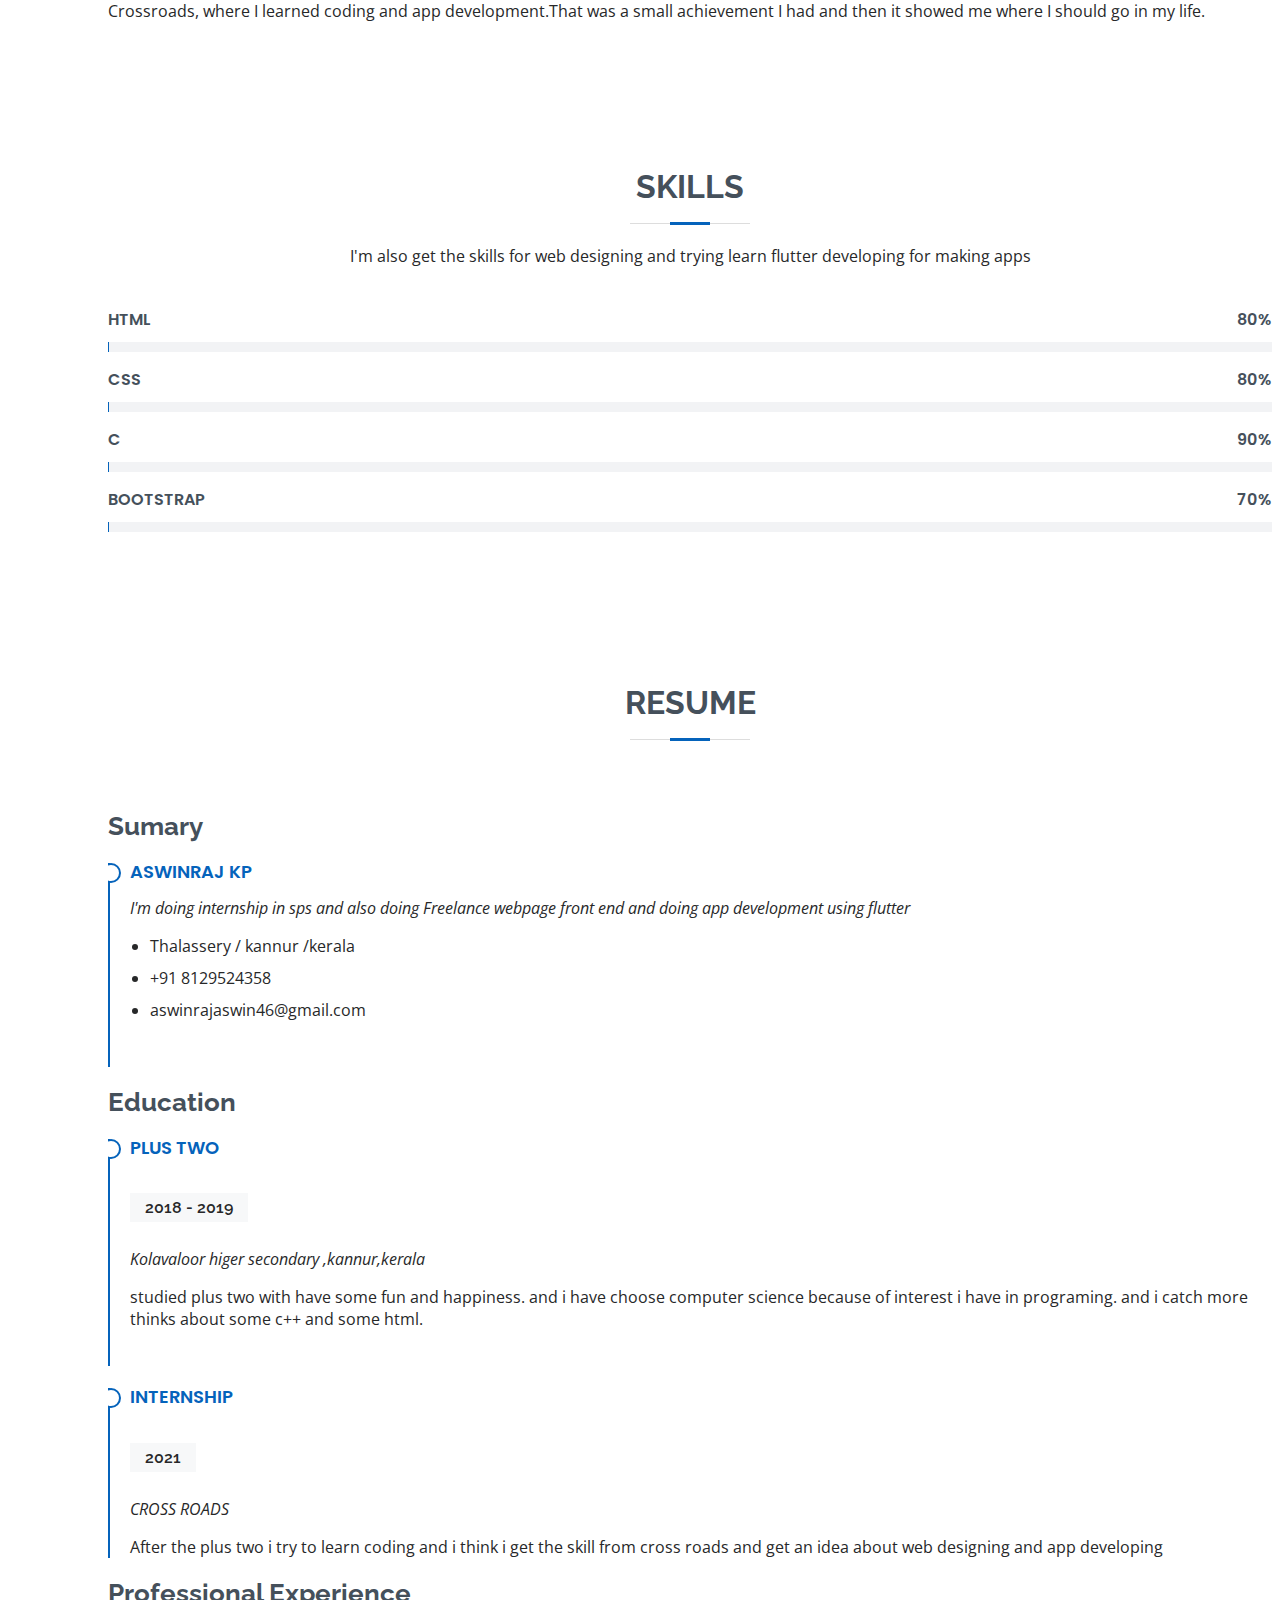
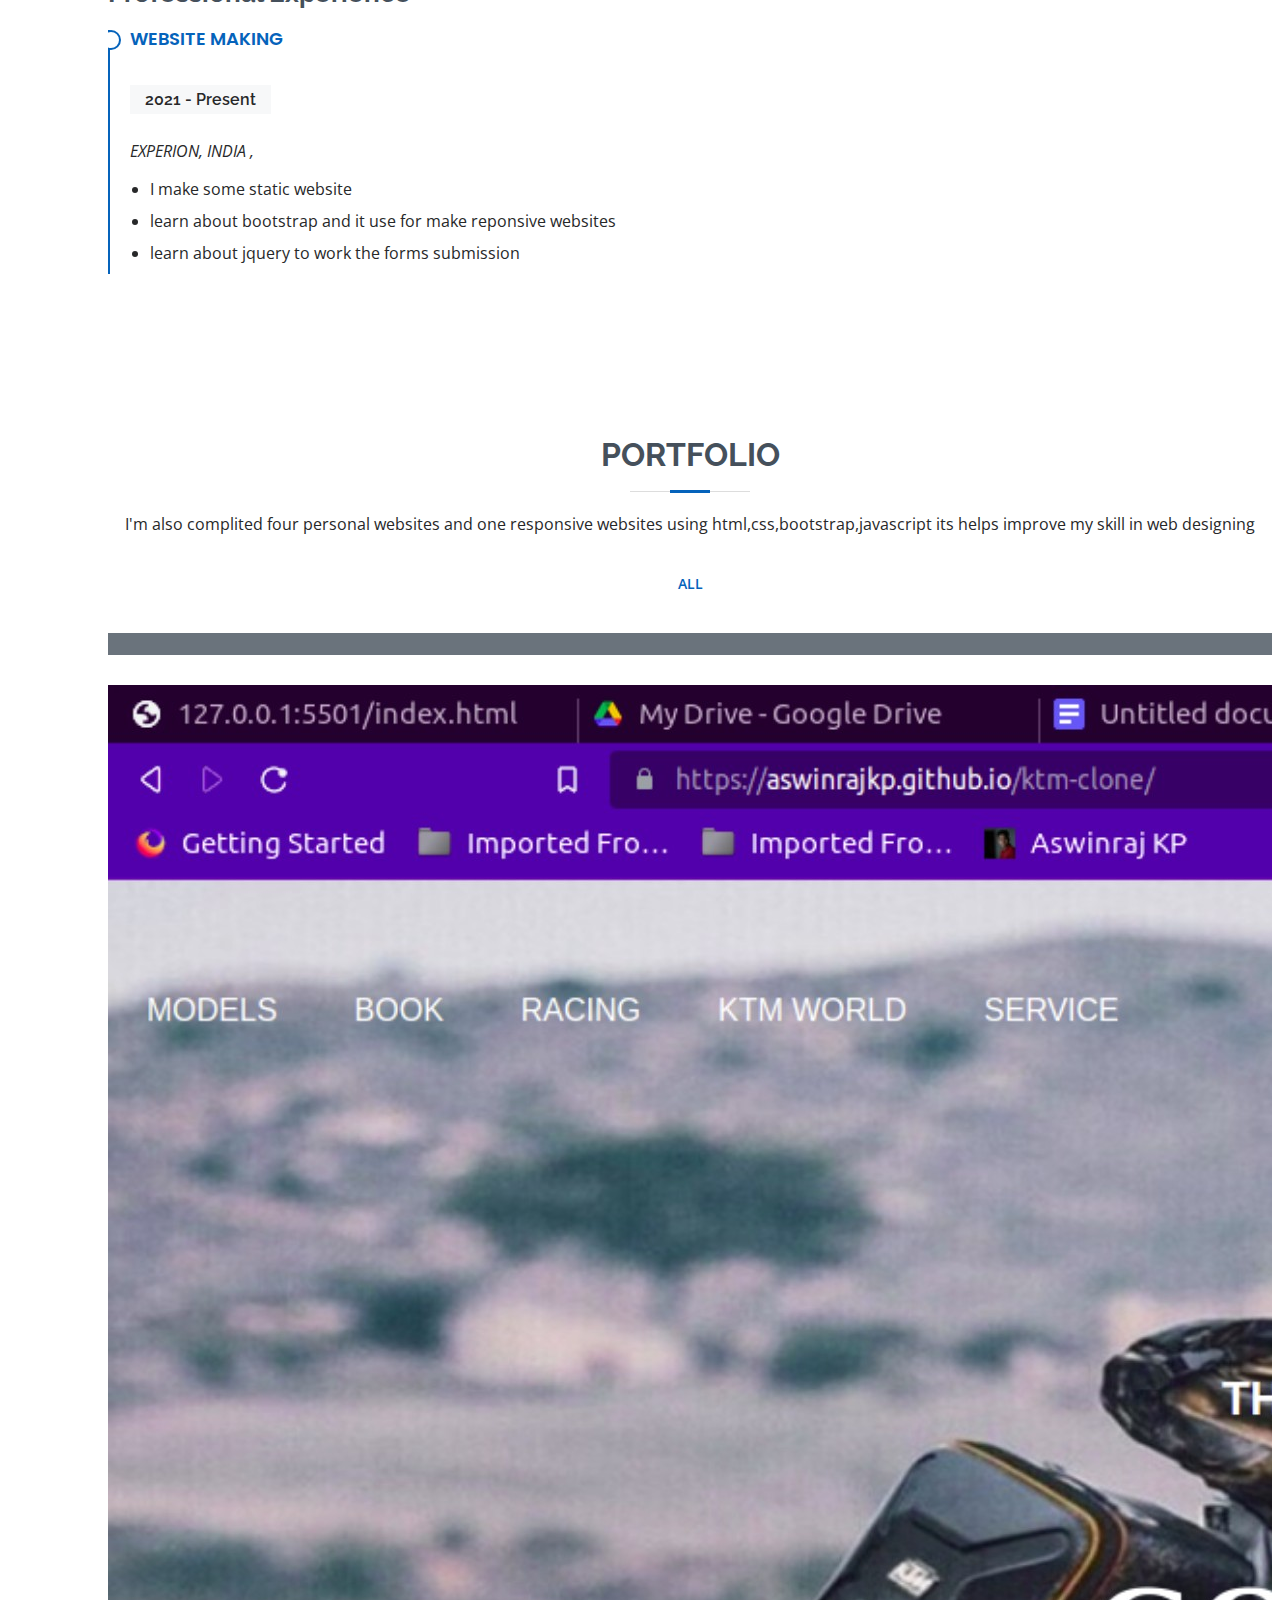
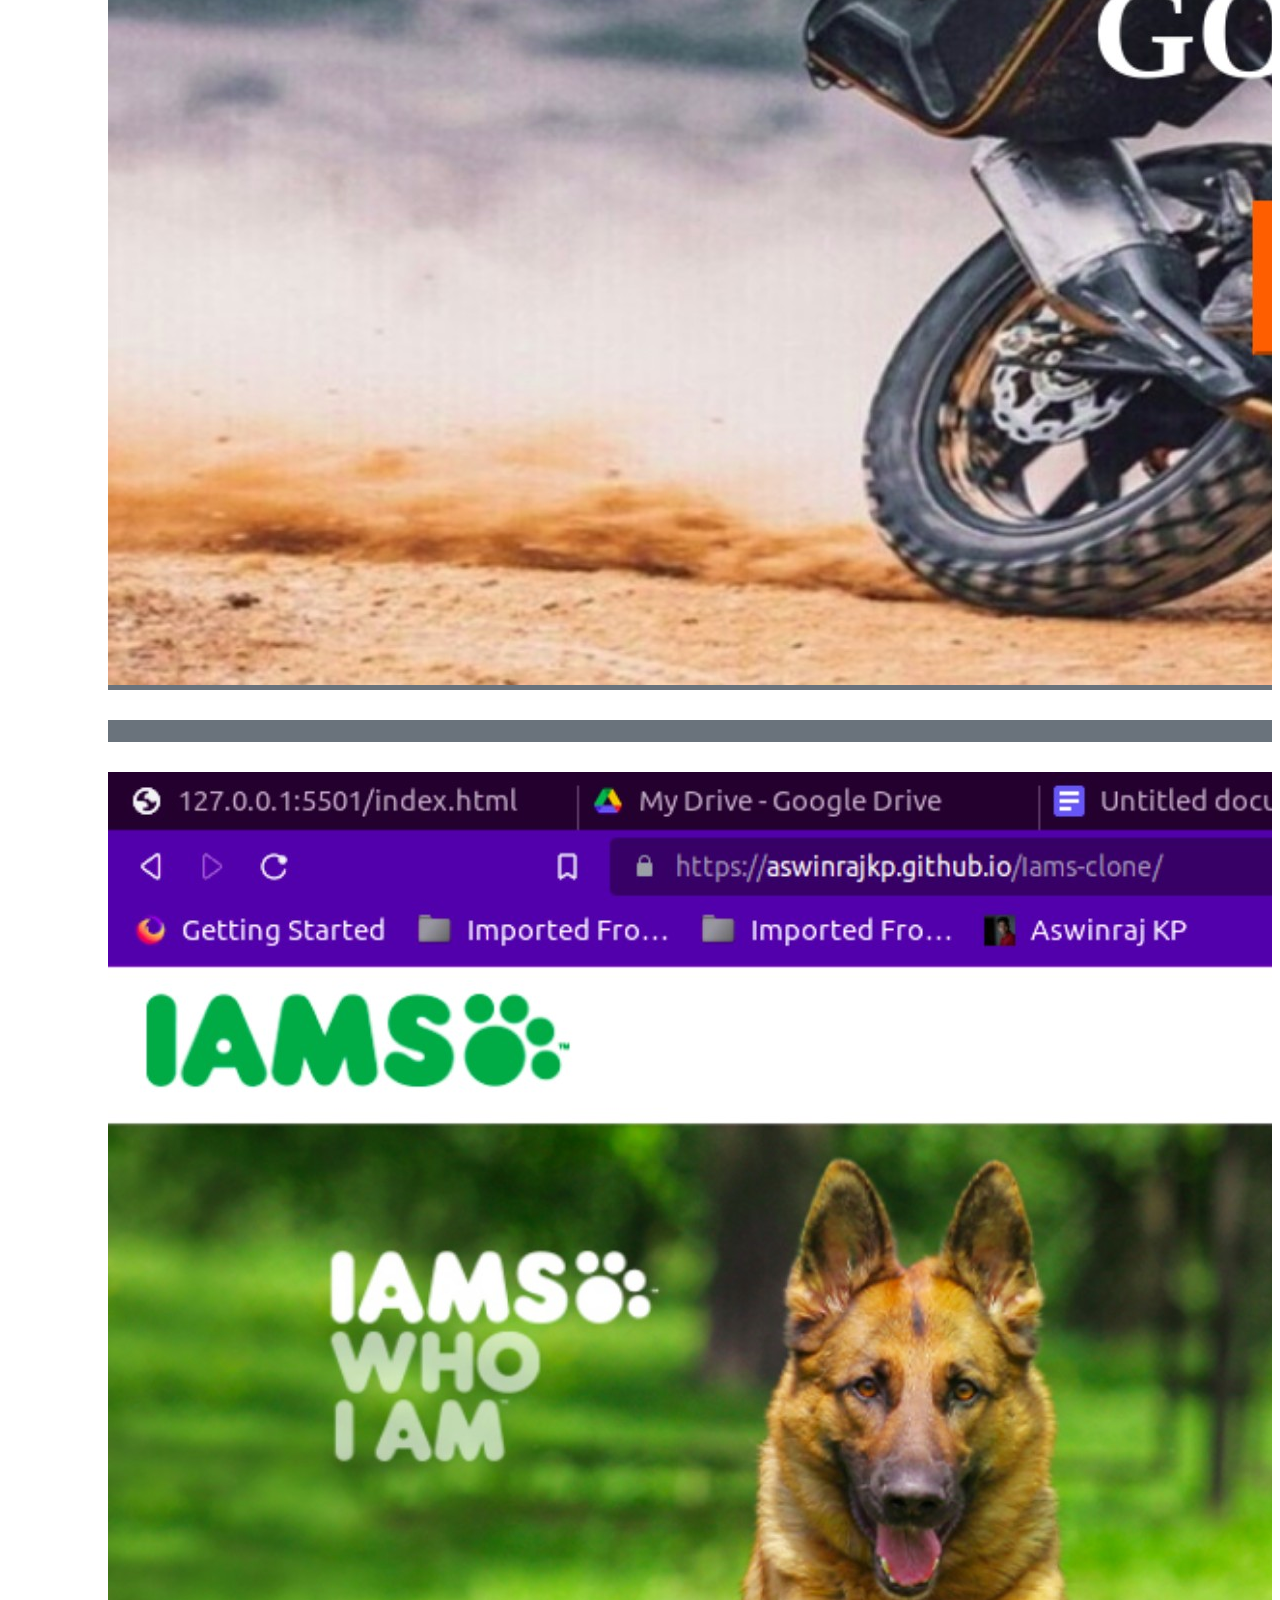
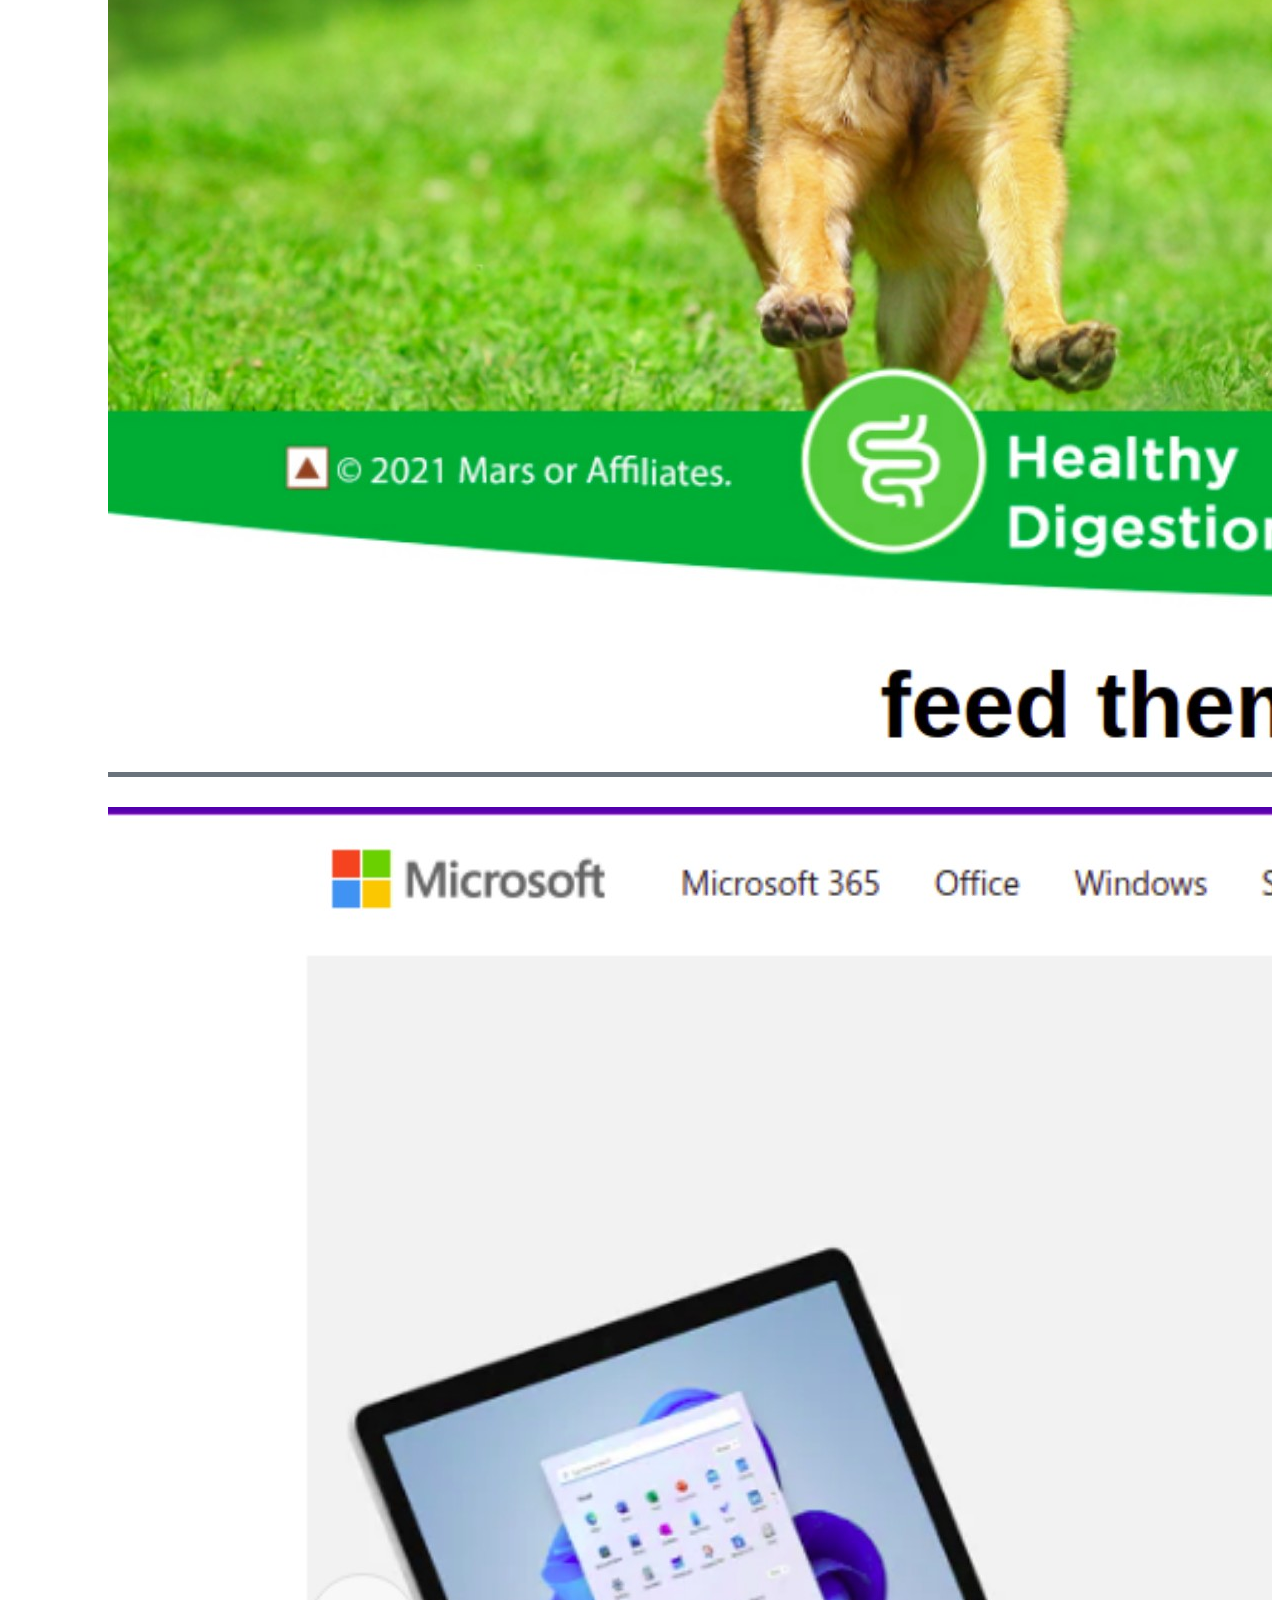
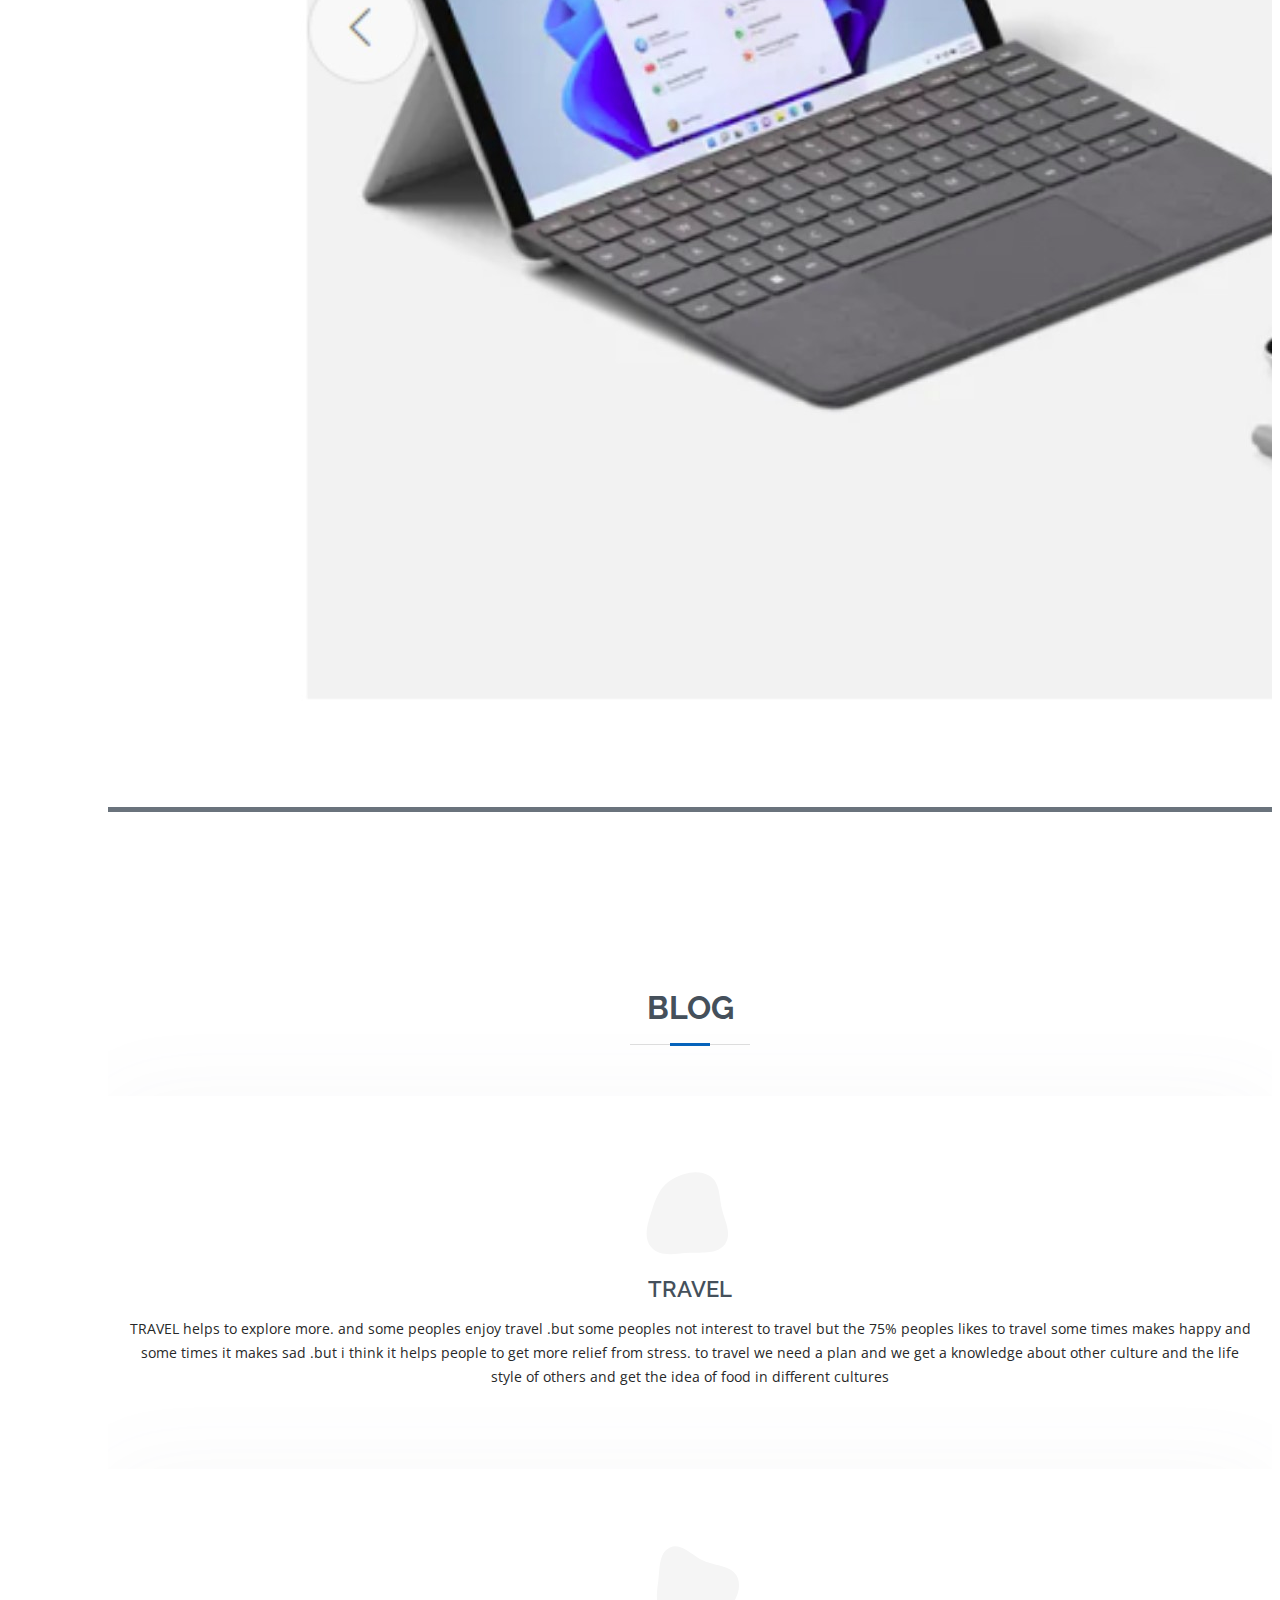
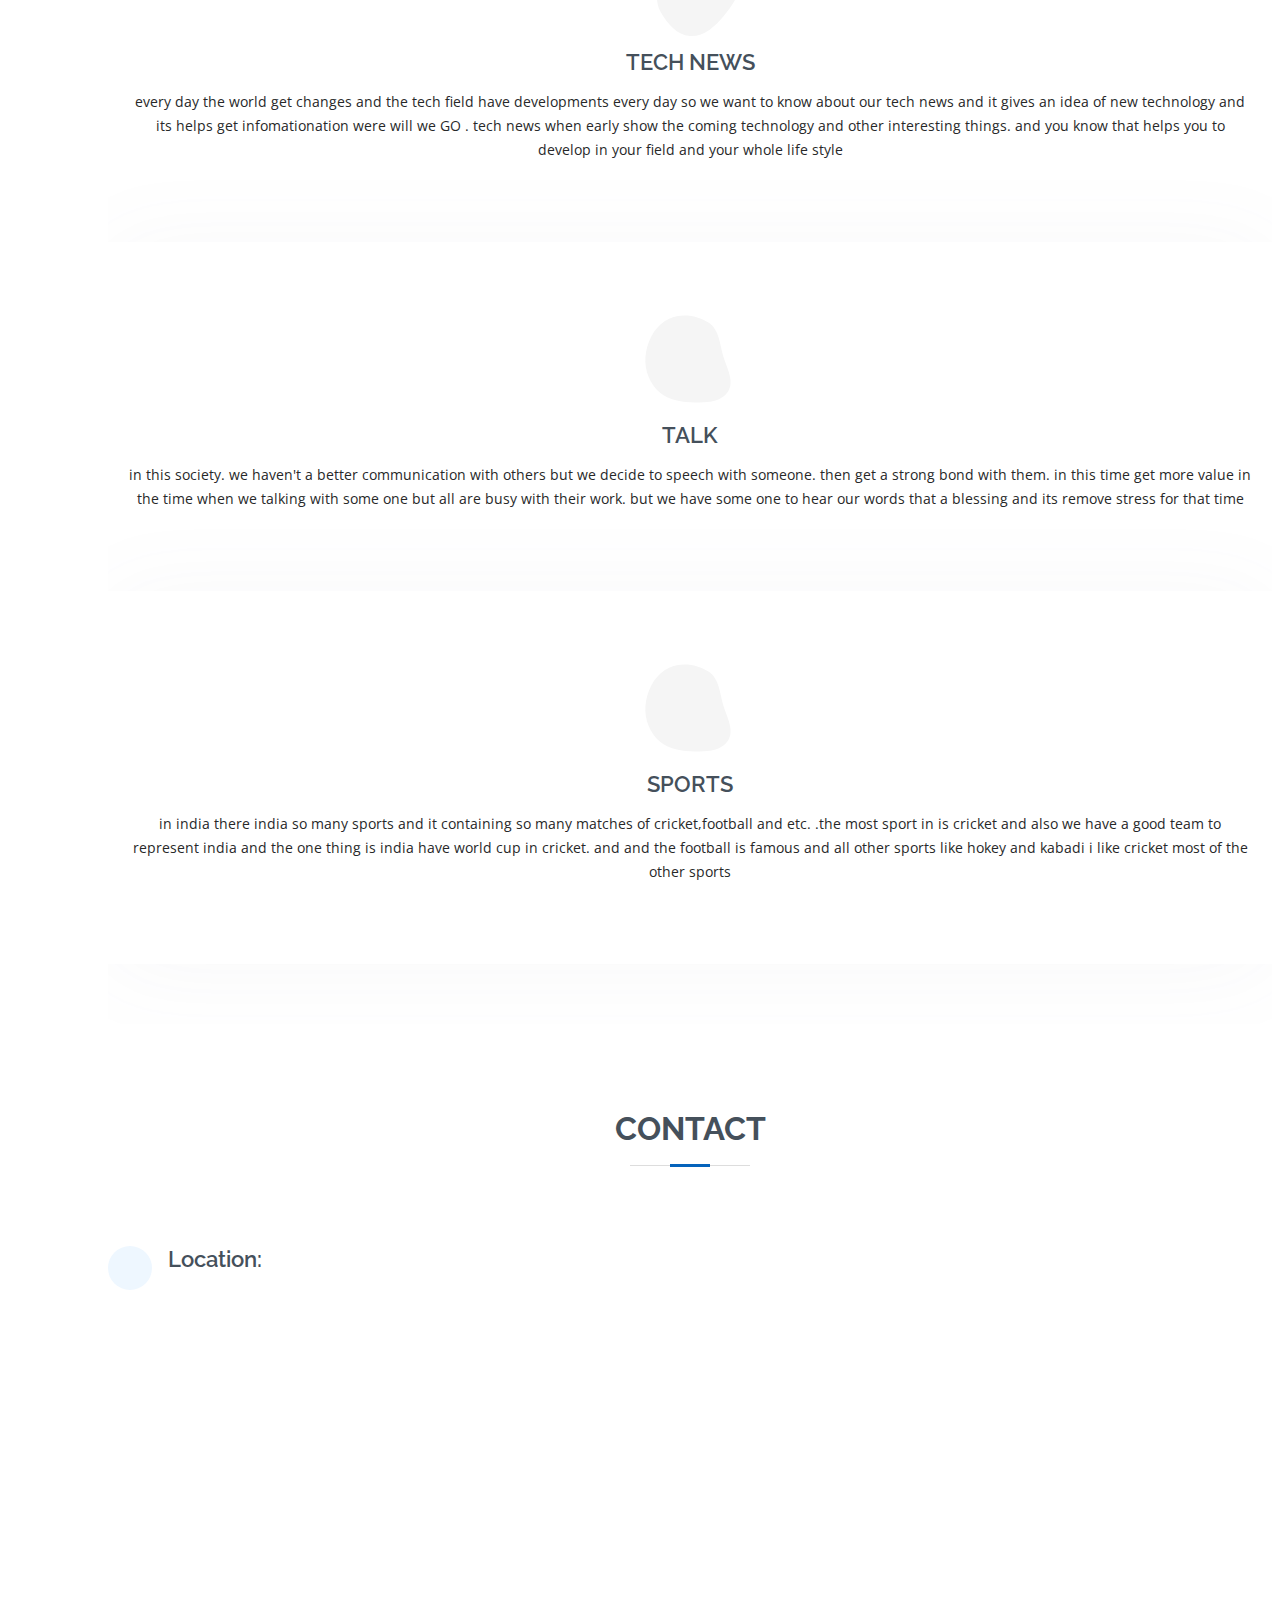
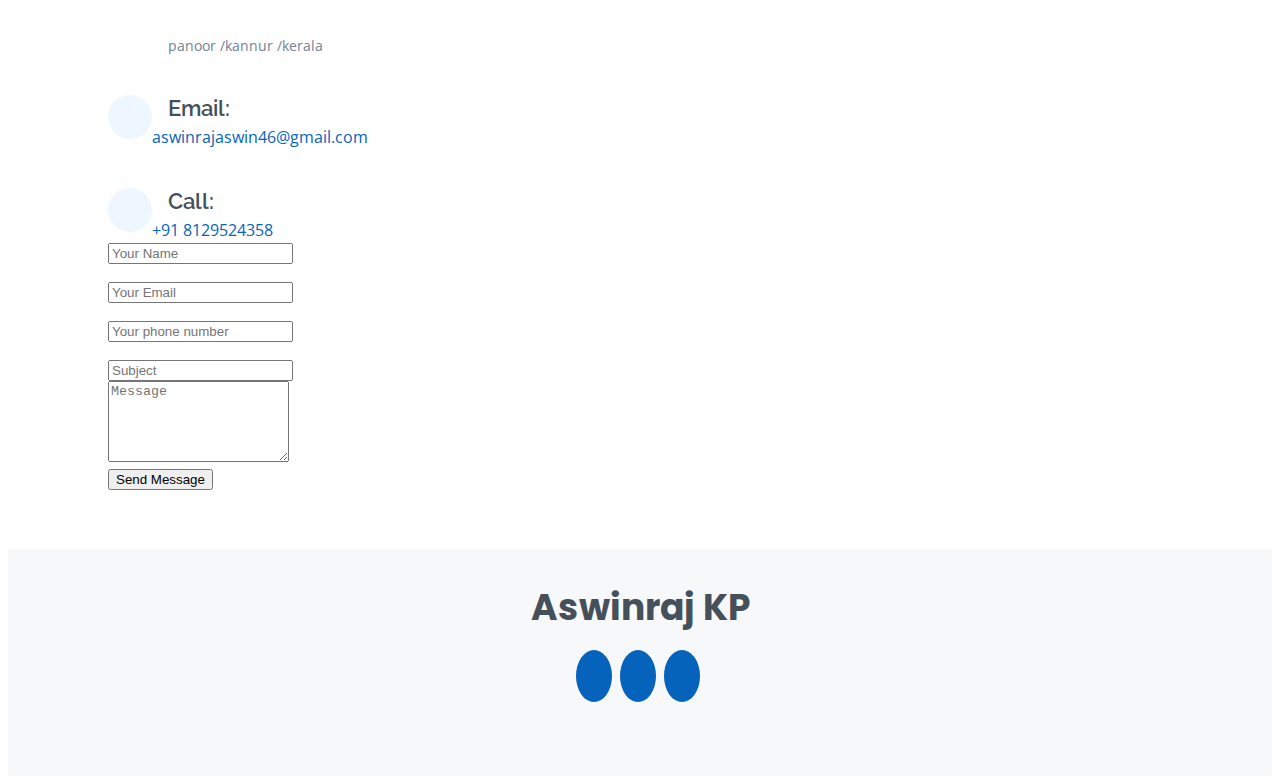
==== commit c55aeca6: "first commit" ====
--- a/index.html
+++ b/index.html
@@ -42,7 +42,7 @@
         <li><a href="#about" class="nav-link scrollto"><i class="bx bx-user"></i> <span>About</span></a></li>
         <li><a href="#resume" class="nav-link scrollto"><i class="bx bx-file-blank"></i> <span>Resume</span></a></li>
         <li><a href="#portfolio" class="nav-link scrollto"><i class="bx bx-book-content"></i> <span>Portfolio</span></a></li>
-        <!-- <li><a href="#services" class="nav-link scrollto"><i class="bx bx-server"></i> <span>blog</span></a></li> -->
+        <li><a href="#services" class="nav-link scrollto"><i class="bx bx-server"></i> <span>blog</span></a></li> 
         <li><a href="#contact" class="nav-link scrollto"><i class="bx bx-envelope"></i> <span>Contact</span></a></li>
       </ul>
     </nav>
@@ -109,7 +109,7 @@
 
         <div class="section-title">
           <h2>Skills</h2>
-          <p>Magnam dolores commodi suscipit. Necessitatibus eius consequatur ex aliquid fuga eum quidem. Sit sint consectetur velit. Quisquam quos quisquam cupiditate. Et nemo qui impedit suscipit alias ea. Quia fugiat sit in iste officiis commodi quidem hic quas.</p>
+          <p>I'm also get the skills for web designing and trying learn flutter developing for making apps</p>
         </div>
 
         <div class="row skills-content">
@@ -136,6 +136,14 @@
                 <div class="progress-bar" role="progressbar" aria-valuenow="90" aria-valuemin="0" aria-valuemax="100"></div>
               </div>
             </div>
+
+            <div class="progress">
+              <span class="skill">BOOTSTRAP <i class="val">70%</i></span>
+              <div class="progress-bar-wrap">
+                <div class="progress-bar" role="progressbar" aria-valuenow="70" aria-valuemin="0" aria-valuemax="100"></div>
+              </div>
+            </div>
+
           </div>
 
       </div>
@@ -147,7 +155,7 @@
 
         <div class="section-title">
           <h2>Resume</h2>
-          <p>Magnam dolores commodi suscipit. Necessitatibus eius consequatur ex aliquid fuga eum quidem. Sit sint consectetur velit. Quisquam quos quisquam cupiditate. Et nemo qui impedit suscipit alias ea. Quia fugiat sit in iste officiis commodi quidem hic quas.</p>
+          <p></p>
         </div>
 
         <div class="row">
@@ -201,7 +209,7 @@
 
         <div class="section-title">
           <h2>Portfolio</h2>
-          <p>I'm completed three static webpages using html and css and make a responsive website using bootstrap </p>
+          <p>I'm also complited four personal websites and one responsive websites using html,css,bootstrap,javascript its helps improve my skill in web designing  </p>
         </div>
 
         <div class="row">
@@ -219,7 +227,7 @@
               <img src="assets/img/portfolio/portfolio-1.jpg" class="img-fluid" alt="">
               <div class="portfolio-info">
                 <h4>web 1</h4>
-                <p>Web</p>
+                <p> static webpage of ajio</p>
               </div>
             </div>
           </div>
@@ -229,7 +237,7 @@
               <img src="assets/img/portfolio/portfolio-2.jpg" class="img-fluid" alt="">
               <div class="portfolio-info">
                 <h4>Web 2</h4>
-                <p>Web</p>
+                <p> static page of ktm</p>
               </div>
             </div>
           </div>
@@ -239,7 +247,27 @@
               <img src="assets/img/portfolio/portfolio-3.jpg" class="img-fluid" alt="">
               <div class="portfolio-info">
                 <h4>web 3</h4>
-                <p>WEB</p>
+                <p>static page of netflix</p>
+              </div>
+            </div>
+          </div>
+
+          <div class="col-lg-4 col-md-6 portfolio-item filter-web">
+            <div class="portfolio-wrap">
+              <img src="assets/img/portfolio/portfolio-4.jpg" class="img-fluid" alt="">
+              <div class="portfolio-info">
+                <h4>web 3</h4>
+                <p>static webpage of iams </p>
+              </div>
+            </div>
+          </div>
+
+          <div class="col-lg-4 col-md-6 portfolio-item filter-web">
+            <div class="portfolio-wrap">
+              <img src="assets/img/portfolio/portfolio-5.jpg" class="img-fluid" alt="">
+              <div class="portfolio-info">
+                <h4>web 3</h4>
+                <p>responsive website of microsoft </p>
               </div>
             </div>
           </div>
@@ -253,7 +281,7 @@
     </section>
 
    
-    <!-- <section id="services" class="services">
+   <section id="services" class="services">
       <div class="container" data-aos="fade-up">
 
         <div class="section-title">
@@ -285,7 +313,7 @@
                 <i class="bx bx-file"></i>
               </div>
               <h4><a href="">TECH NEWS  </a></h4>
-              <p>every day the world get changes and the tech field have developments every day so we want to know about our tech news and it gives an idea of new technology and its helps get infomationation were will we GO . tech news when early show the coming technology and other interesting things. and you know that you can advice others and help them in tech field        </p>
+              <p>every day the world get changes and the tech field have developments every day so we want to know about our tech news and it gives an idea of new technology and its helps get infomationation were will we GO . tech news when early show the coming technology and other interesting things. and you know that helps you to develop in your field and your whole life style         </p>
             </div>
           </div>
 
@@ -320,7 +348,7 @@
         </div>
 
       </div>
-    </section> -->
+    </section> 
 
 
     
@@ -345,7 +373,8 @@
               <div class="email">
                 <i class="bi bi-envelope"></i>
                 <h4>Email:</h4>
-                <p>aswinrajaswin46@gmail.com</p>
+                <a href="Email:aswinrajaswin46@gmail.com">aswinrajaswin46@gmail.com</a>
+                <!-- <p>aswinrajaswin46@gmail.com</p> -->
               </div>
 
               <div class="phone">
@@ -364,27 +393,31 @@
             <form id="submit-form">
               <div class="row">
                 <div class="col-md-6 form-group">
-                  <input type="text" name="name" class="form-control" oninput="this.value=this.value.replace(/[^A-Za-z-/ ]|^ /g,'')" maxlength="20" onkeyup="Per()"    id="name" placeholder="Your Name" required>
+                  <input type="text" name="name" class="form-control" oninput="this.value=this.value.replace(/[^A-Za-z-/ ]|^ /g,'')" maxlength="20" onkeyup="Per()"    id="name" placeholder="Your Name" onfocusout="checkname()">
                  
                   <p class="er" id="peer"></p>
                 </div>
                 <div class="col-md-6 form-group mt-3 mt-md-0">
-                  <input type="email" class="form-control" name="email" onkeyup="mal()" id="email" placeholder="Your Email" required>
+                  <input type="email" class="form-control" name="email" onkeyup="mal()" id="email" placeholder="Your Email" >
                   <p class="er" id="maal"></p>
                 </div>
+                <div class="col-md-6 form-group mt-3 mt-md-0">
+                  <input type="number" class="form-control" name="mobile" onkeyup="mob()" id="mobile" placeholder="Your phone number">
+                  <p class="er" id="mobb"></p>
+                </div>
               </div>
               <div class="form-group mt-3">
-                <input type="text" class="form-control" name="subject" id="subject" placeholder="Subject" required>
+                <input type="text" class="form-control" name="subject" id="subject" placeholder="Subject">
               </div>
               <div class="form-group mt-3">
-                <textarea class="form-control" name="message" rows="5" placeholder="Message" required></textarea>
+                <textarea class="form-control" name="message" rows="5" placeholder="Message" ></textarea>
               </div>
               <div class="my-3">
                
                 <div class="error-message"></div>
                 
               </div>
-              <div class="text-center"><button type="submit">Send Message</button></div>
+              <div class="text-center" onclick="submit"><button type="submit">Send Message</button></div>
             </form>
 
           </div>
@@ -426,7 +459,8 @@
 
 
   <script>
-    $("#submit-form").submit((e)=>{
+ 
+  $("#submit-form").submit((e)=>{
         e.preventDefault()
         $.ajax({
             url:"https://script.google.com/macros/s/AKfycbxGHve1eW4_Kq1Y6_3KfyLB2xyuveWTqMeU-fjz-3I0kWaK92V8R6CroICCh43lqlQg/exec",
@@ -443,6 +477,7 @@
             }
         })
     })
+
 </script>
 </body>
 
